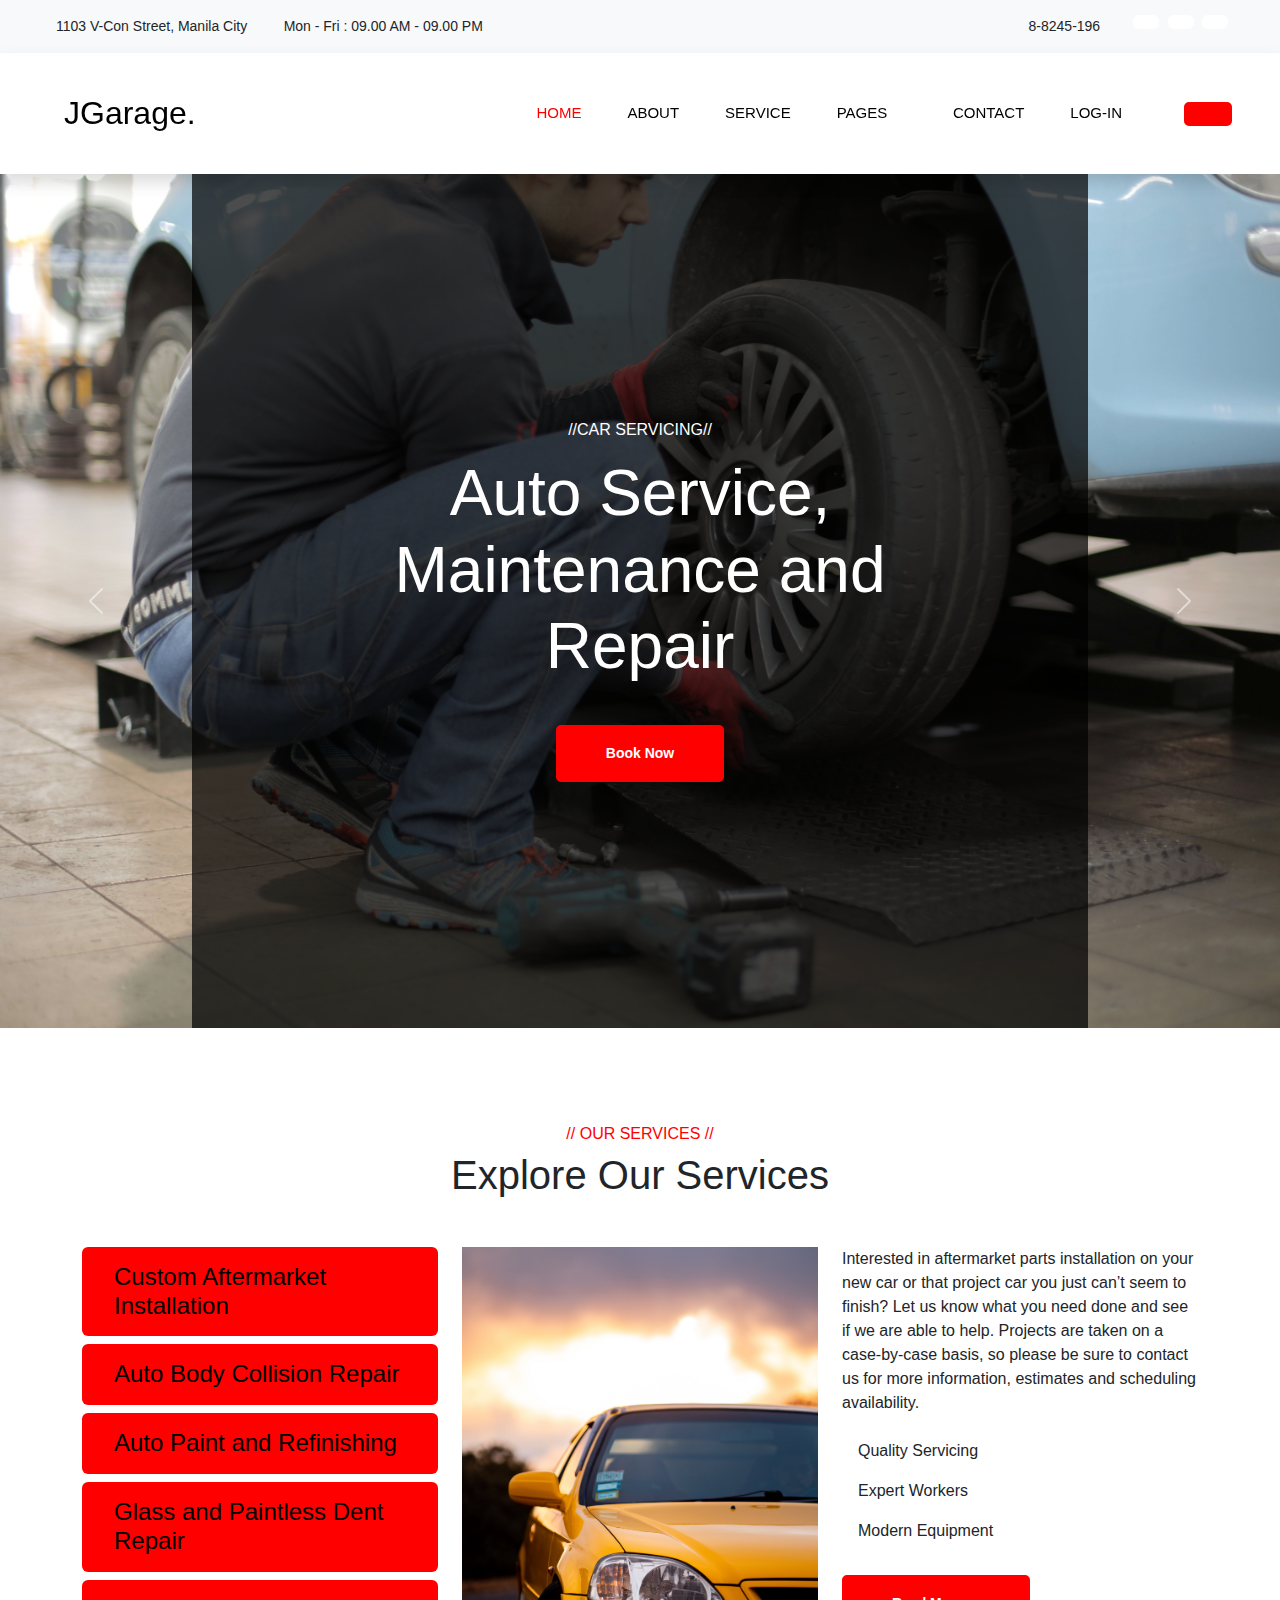
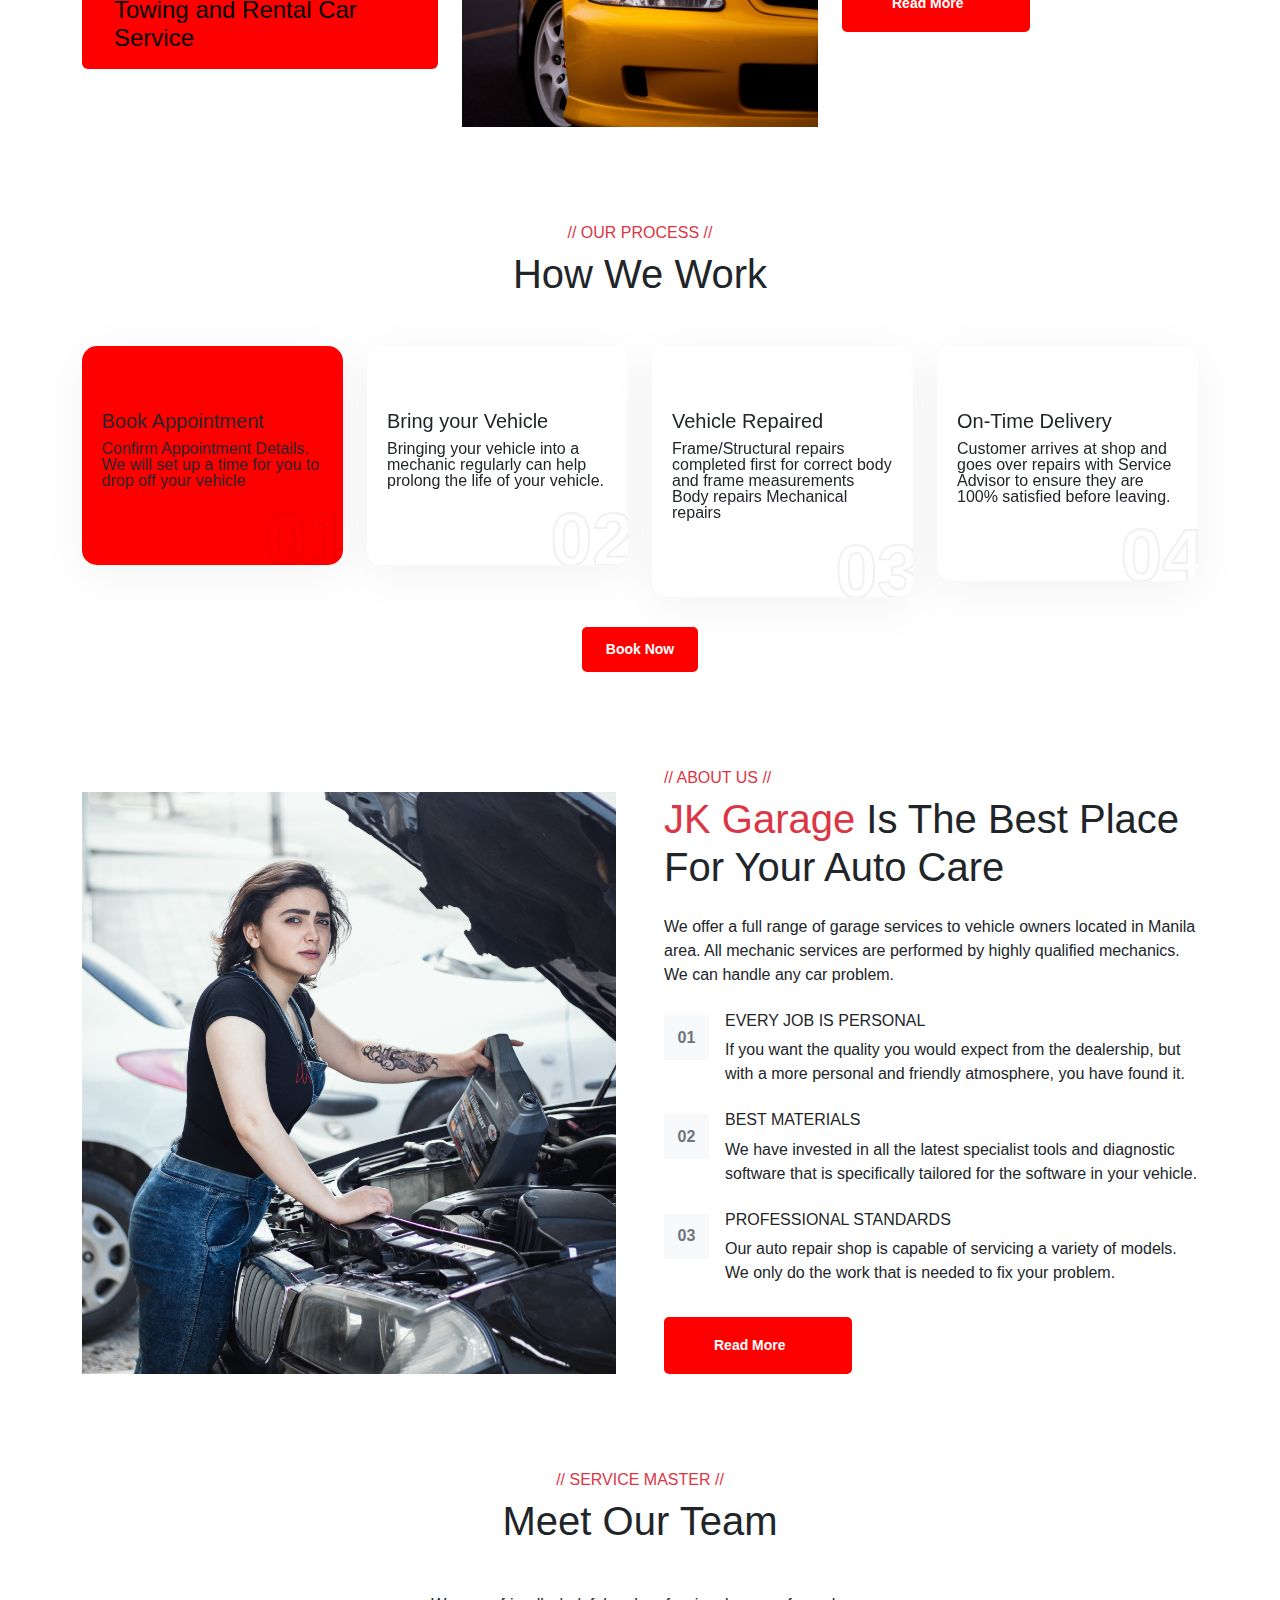
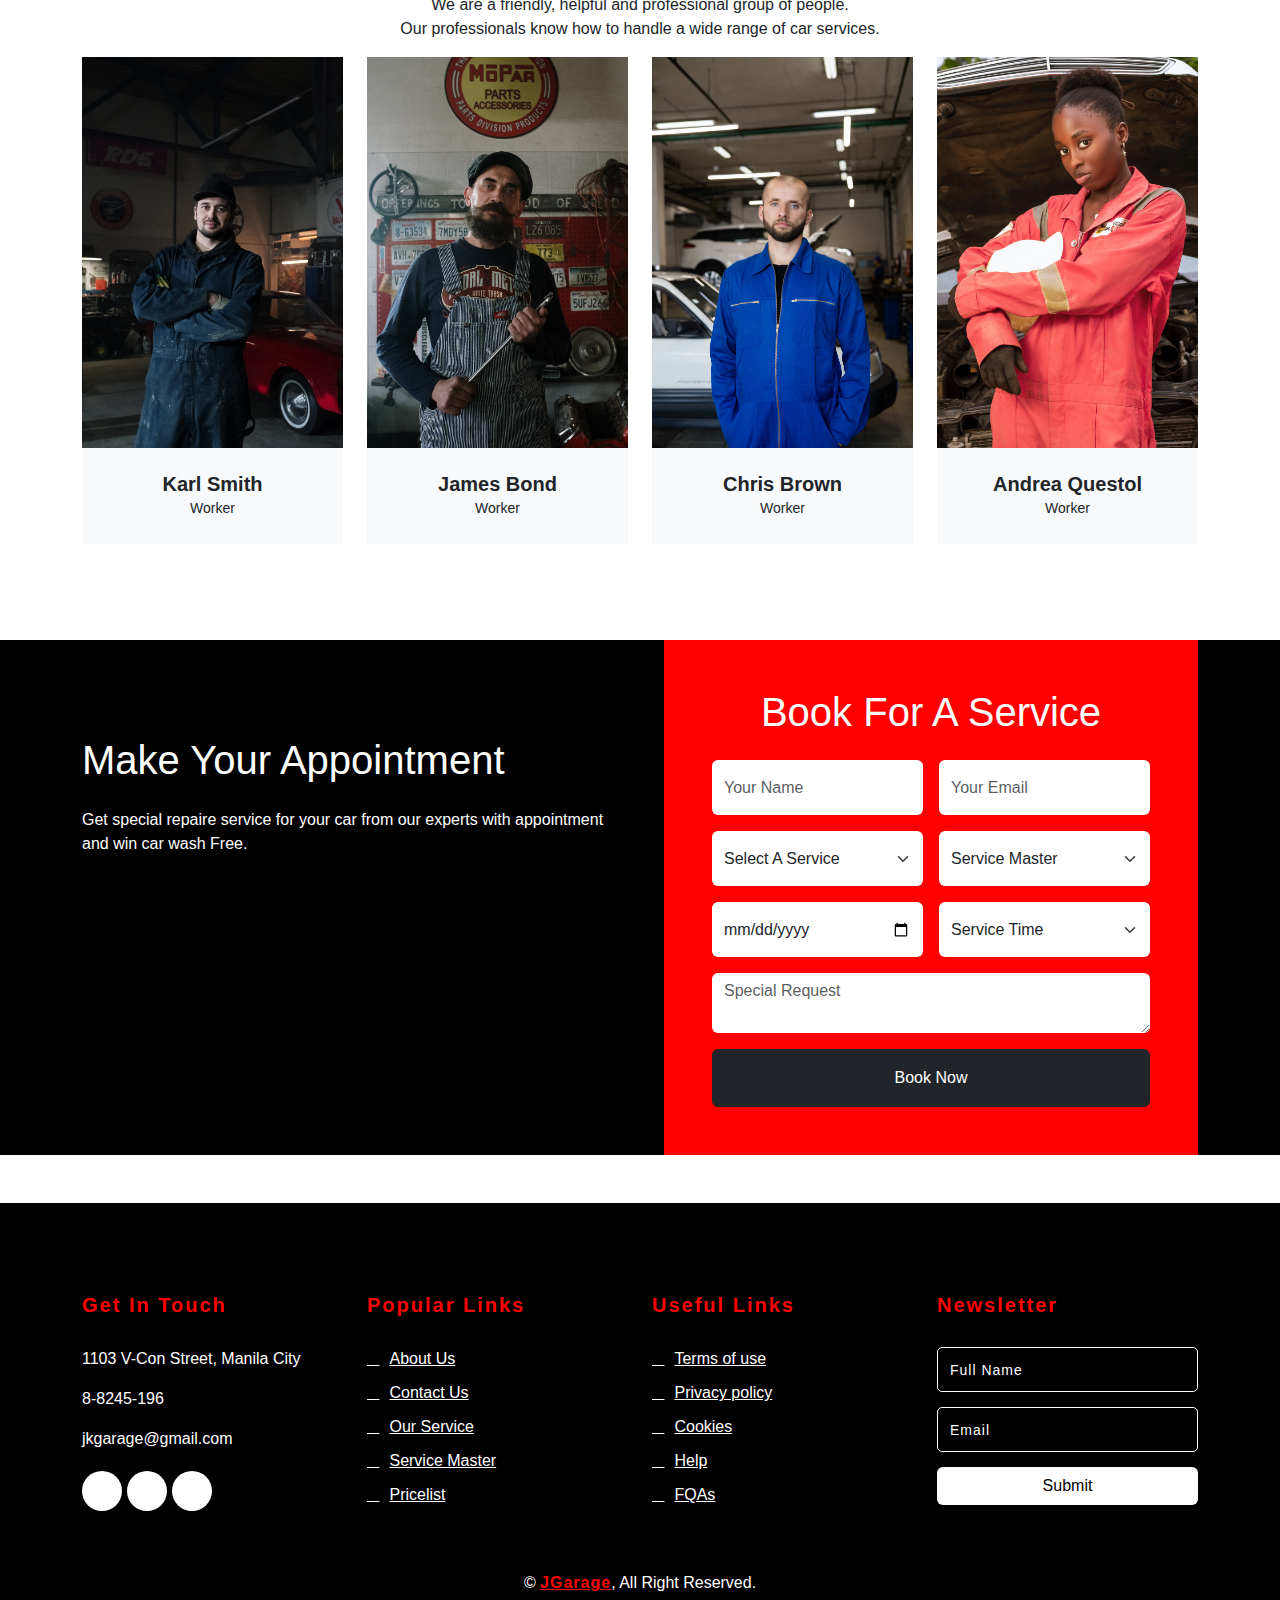
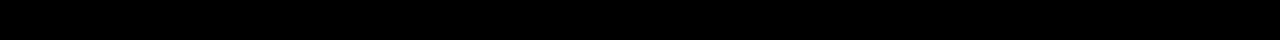
==== index.html @ dd5aaa85 "first commit" ====
<!DOCTYPE html>
<html lang="en">
<head>
    <meta charset="UTF-8">
    <meta name="viewport" content="width=device-width, initial-scale=1.0">
    <title>Document</title>
    <link rel="stylesheet" href="style.css">
    <link href="https://cdn.jsdelivr.net/npm/bootstrap@5.3.2/dist/css/bootstrap.min.css" rel="stylesheet">
    <script src="https://cdn.jsdelivr.net/npm/bootstrap@5.3.2/dist/js/bootstrap.bundle.min.js"></script>
    <link rel="stylesheet" href="https://cdnjs.cloudflare.com/ajax/libs/font-awesome/6.5.1/css/all.min.css" integrity="sha512-DTOQO9RWCH3ppGqcWaEA1BIZOC6xxalwEsw9c2QQeAIftl+Vegovlnee1c9QX4TctnWMn13TZye+giMm8e2LwA==" crossorigin="anonymous" referrerpolicy="no-referrer" />
</head>
<body>
    <!--topbar-->
    <div class="top-bar container-fluid bg-light p-0">
        <div class="row gx-0 d-none d-lg-flex">
            <div class="col-lg-7 px-5 text-start">
                <div class="h-100 d-inline-flex align-items-center py-3 me-4">
                    <small class="icon fa fa-map-marker-alt me-2"></small>
                    <small>1103 V-Con Street, Manila City</small>
                </div>
                <div class="h-100 d-inline-flex align-items-center py-3 me-4">
                    <small class="icon fa fa-clock me-2"></small>
                    <small>Mon - Fri : 09.00 AM - 09.00 PM</small>
                </div>
            </div>
            <div class="col-lg-5 px-5 text-end">
                <div class="h-100 d-inline-flex align-items-center py-3 me-4">
                    <small class="icon fa fa-phone-alt me-2"></small>
                    <small>8-8245-196</small>
                </div>
                <div class="h-90 d-inline-flex align-items-center"></div>
                <a class="btn btn-sm-square bg-white  me-1" href=""><i class="icon fab fa-facebook"></i></a>
                <a class="btn btn-sm-square bg-white  me-1" href=""><i class="icon fab fa-instagram"></i></a>
                <a class="btn btn-sm-square bg-white  me-1" href=""><i class="icon fab fa-youtube"></i></a>
            </div>
        </div>
    </div>
    <!--navbar-->
    <nav class="navbar navbar-expand-lg bg-white navbar-light shadow sticky-top p-0">
        <a href="index.html" class="navbar-brand d-flex align-items-center px-4 px-lg-5">
            <h2 class="m-0"><i class="car fa fa-car me-3"></i>JGarage.</h2>
        </a>
        <button type="button" class="navbar-toggler me-4" data-bs-toggle="collapse" data-bs-target="#navbarCollapse"> 
            <span class="navbar-toggler-icon"></span>
        </button>
        <div class="collapse navbar-collapse" id="navbarCollapse">
            <div class="navbar-nav ms-auto p-4 p-lg-10">
                <a href="index.html" class="nav-item nav-link active">Home</a>
                <a href="#about" class="nav-item nav-link">About</a>
                <a href="#service" class="nav-item nav-link">Service</a>
                <div class="nav-item dropdown">
                    <a href="#" class="nav-link dropdown-toggle" data-bs-toggle="dropdown">Pages</a>
                    <div class="dropdown-menu fade-up m-0">
                        <a href="price.html" class="dropdown-item">Pricelist</a>
                        <a href="#team" class="dropdown-item">Service Master</a>
                        <a href="testimonial.html" class="dropdown-item">Testimonial</a>
                    </div>
                </div>
                <a href="contact.html" class="nav-item nav-link">Contact</a>
                <a href="contact.html" class="nav-item nav-link">Log-in</a>
                
            </div>
            <a class="button-2 align-items-center me-5" href=""><i class="cart fa fa-shopping-cart"></i></a>
        </div>
    </nav>
    <!--carousel-->
    <div class="container-fluid p-0 mb-5">
        <div id="header-carousel" class="carousel slide" data-bs-ride="carousel">
            <div class="carousel-inner">
                <div class="carousel-item active">
                    <img class="w-100" src="img/carousel 1 (1).jpg" alt="image">
                    <div class="carousel-caption d-flex align-items-center">
                        <div class="container">
                            <div class="row align-items-center justify-content-center justify-content-start">
                                <div class="col-10 col-lg-7 text-center text-start">
                                    <h6 class="text-white text-uppercase mb-3 animated slideInDown">//Car Servicing//</h6>
                                    <h1 class="display-3 text-white mb-4 pb-3 animated slideInDown">Auto Service, Maintenance and Repair</h1>
                                    <a href="#booking" class="button-2 py-3 px-5 animated slideInDown">Book Now</a>
                                </div>
                            </div>
                        </div>
                    </div>
                </div>
                <div class="carousel-item">
                    <img class="w-100" src="img/carousel 1 (2).jpg" alt="image">
                    <div class="carousel-caption d-flex align-items-center">
                        <div class="container">
                            <div class="row align-items-center justify-content-center justify-content-start">
                                <div class="col-10 col-lg-7 text-center text-start">
                                    <h6 class="text-white text-uppercase mb-3 animated slideInDown">//Car Servicing//</h6>
                                    <h1 class="display-3 text-white mb-4 pb-3 animated slideInDown">Your vehicle is in safe hands</h1>
                                    <a href="#booking" class="button-2 py-3 px-5 animated slideInDown">Book Now</a>
                                </div>
                            </div>
                        </div>
                    </div>
                </div>
                <div class="carousel-item">
                    <img class="w-100" src="img/carousel 1 (3).jpg" alt="image">
                    <div class="carousel-caption d-flex align-items-center">
                        <div class="container">
                            <div class="row align-items-center justify-content-center justify-content-start">
                                <div class="col-10 col-lg-7 text-center text-start">
                                    <h6 class="text-white text-uppercase mb-3 animated slideInDown">//Car Servicing//</h6>
                                    <h1 class="display-3 text-white mb-4 pb-3 animated slideInDown">Performance Without compromise</h1>
                                    <a href="#booking" class="button-2 py-3 px-5 animated slideInDown">Book Now</a>
                                </div>
                            </div>
                        </div>
                    </div>
                </div>
            </div>
            <button class="carousel-control-prev" type="button" data-bs-target="#header-carousel" data-bs-slide="prev">
                <span class="carousel-control-prev-icon" aria-hidden="true"></span>
                <span class="visually-hidden">Previous</span>
            </button>
            <button class="carousel-control-next" type="button" data-bs-target="#header-carousel"data-bs-slide="next">
                <span class="carousel-control-next" type="button" data-bs-target="#header-carousel"data-bs-slide="next"></span>
                <span class="carousel-control-next-icon" aria-hidden="true"></span>
                <span class="visually-hidden">Next</span>
            </button>
        </div>
    </div>
    <!--Services-->
    <div class="container-xxl py-5 mb-0" id="service">
        <div class="container">
            <div class="text-center">
                <h6 class="text-uppercase">// Our Services //</h6>
                <h1 class="mb-5">Explore Our Services</h1>
            </div>
            <div class="row g-4">
                <div class="col-lg-4">
                    <div class="nav w-100 nav-pills me-4">
                        <button class="nav-link w-100 d-flex align-items-center text-start p-3 mb-2 active" data-bs-toggle="pill" data-bs-target="#tab-pane-1" type="button">
                            <i class="fa fa-car-side fa-2x me-3"></i>
                            <h4 class="m-0">Custom Aftermarket Installation</h4>
                        </button>
                        <button class="nav-link w-100 d-flex align-items-center text-start p-3 mb-2" data-bs-toggle="pill" data-bs-target="#tab-pane-2" type="button">
                            <i class="fa fa-car-side fa-2x me-3"></i>
                            <h4 class="m-0">Auto Body Collision Repair</h4>
                        </button>
                        <button class="nav-link w-100 d-flex align-items-center text-start p-3 mb-2" data-bs-toggle="pill" data-bs-target="#tab-pane-3" type="button">
                            <i class="fa fa-car-side fa-2x me-3"></i>
                            <h4 class="m-0">Auto Paint and Refinishing</h4>
                        </button>
                        <button class="nav-link w-100 d-flex align-items-center text-start p-3 mb-2" data-bs-toggle="pill" data-bs-target="#tab-pane-4" type="button">
                            <i class="fa fa-car-side fa-2x me-3"></i>
                            <h4 class="m-0">Glass and Paintless Dent Repair</h4>
                        </button>
                        <button class="nav-link w-100 d-flex align-items-center text-start p-3 mb-2" data-bs-toggle="pill" data-bs-target="#tab-pane-5" type="button">
                            <i class="fa fa-car-side fa-2x me-3"></i>
                            <h4 class="m-0">Towing and Rental Car Service</h4>
                        </button>
                    </div>
                </div>
                <div class="col-lg-8">
                    <div class="tab-content w-100">
                        <div class="tab-pane fade show active" id="tab-pane-1">
                            <div class="row g-4">
                                <div class="col-md-6" style="min-height: 480px">
                                    <div class="position-relative h-100">
                                        <img class="position-absolute img-fluid w-100 h-100" src="img/jdm.jpg" style="object-fit: cover" alt="">
                                    </div>
                                </div>
                                <div class="col-md-6">
                                    <p class="mb-4">Interested in aftermarket parts installation on your new car or that project car you just can’t seem to finish? Let us know what you need done and see if we are able to help. Projects are taken on a case-by-case basis, so please be sure to contact us for more information, estimates and scheduling availability.</p>
                                    <p><i class="fa fa-check text-success me-3"></i>Quality Servicing</p>
                                    <p><i class="fa fa-check text-success me-3"></i>Expert Workers</p>
                                    <p><i class="fa fa-check text-success me-3"></i>Modern Equipment</p>
                                    <a href="" class="button-2 py-3 px-5 mt-3">Read More<i class="fa fa-arrow-right ms-3"></i></a>
                                </div>
                            </div>
                        </div>
                        <div class="tab-pane fade show" id="tab-pane-2">
                            <div class="row g-4">
                                <div class="col-md-6" style="min-height: 480px">
                                    <div class="position-relative h-100">
                                        <img class="position-absolute img-fluid w-100 h-100" src="img/collision.jpg" style="object-fit: cover" alt="">
                                    </div>
                                </div>
                                <div class="col-md-6">
                                    <p class="mb-4">We seek to provide the highest level of service and quality of repairs as possible. That is why we have invested in factory training and certifications. Our body, frame and mechanical technicians have the tools and technology to perform the highest level of repairs to your vehicle. You can rest assured that your vehicle is in safe hands with JGarage.</p>
                                    <p><i class="fa fa-check text-success me-3"></i>Quality Servicing</p>
                                    <p><i class="fa fa-check text-success me-3"></i>Expert Workers</p>
                                    <p><i class="fa fa-check text-success me-3"></i>Modern Equipment</p>
                                    <a href="" class="button-2 py-3 px-5 mt-3">Read More<i class="fa fa-arrow-right ms-3"></i></a>
                                </div>
                            </div>
                        </div>
                        <div class="tab-pane fade show" id="tab-pane-3">
                            <div class="row g-4">
                                <div class="col-md-6" style="min-height: 480px">
                                    <div class="position-relative h-100">
                                        <img class="position-absolute img-fluid w-100 h-100" src="img/dent.jpg" style="object-fit: cover" alt="">
                                    </div>
                                </div>
                                <div class="col-md-6">
                                    <p class="mb-4">With the use of computerized paint matching systems, we can take the paint code off of your vehicle and our highly trained technicians can match the paint on your car flawlessly. Our goal is to make your car look like it was never in an accident.</p>
                                    <p><i class="fa fa-check text-success me-3"></i>Quality Servicing</p>
                                    <p><i class="fa fa-check text-success me-3"></i>Expert Workers</p>
                                    <p><i class="fa fa-check text-success me-3"></i>Modern Equipment</p>
                                    <a href="" class="button-2 py-3 px-5 mt-3">Read More<i class="fa fa-arrow-right ms-3"></i></a>
                                </div>
                            </div>
                        </div>
                        <div class="tab-pane fade show" id="tab-pane-4">
                            <div class="row g-4">
                                <div class="col-md-6" style="min-height: 480px">
                                    <div class="position-relative h-100">
                                        <img class="position-absolute img-fluid w-100 h-100" src="img/glass.jpg" style="object-fit: cover" alt="">
                                    </div>
                                </div>
                                <div class="col-md-6">
                                    <p class="mb-4">Whether it is your windshield or driverside door glass we can assist you with all your glass replacement needs. We can replace your glass and clean up the unwanted mess all at one of our convenient facilities. The important thing is to get you back on the road as quickly as possible. Simply call or set up an appointment online to have your vehicle repaired today!</p>
                                    <p><i class="fa fa-check text-success me-3"></i>Quality Servicing</p>
                                    <p><i class="fa fa-check text-success me-3"></i>Expert Workers</p>
                                    <p><i class="fa fa-check text-success me-3"></i>Modern Equipment</p>
                                    <a href="" class="button-2 py-3 px-5 mt-3">Read More<i class="fa fa-arrow-right ms-3"></i></a>
                                </div>
                            </div>
                        </div>
                        <div class="tab-pane fade show" id="tab-pane-5">
                            <div class="row g-4">
                                <div class="col-md-6" style="min-height: 480px">
                                    <div class="position-relative h-100">
                                        <img class="position-absolute img-fluid w-100 h-100" src="img/towing.jpg" style="object-fit: cover" alt="">
                                    </div>
                                </div>
                                <div class="col-md-6">
                                    <p class="mb-4">Upon your initial contact with one of our service advisors or customer service representatives let them know you will need a rental car during your repairs and they will assist you with that process. In many cases we can have your rental at the shop ready to go when you drop your vehicle off.</p>
                                    <p><i class="fa fa-check text-success me-3"></i>Quality Servicing</p>
                                    <p><i class="fa fa-check text-success me-3"></i>Expert Workers</p>
                                    <p><i class="fa fa-check text-success me-3"></i>Modern Equipment</p>
                                    <a href="" class="button-2 py-3 px-5 mt-3">Read More<i class="fa fa-arrow-right ms-3"></i></a>
                                </div>
                            </div>
                        </div>  
                    </div>
                </div>
            </div> 
        </div>
    </div>
    
    <!--process-->
    <div class="process container-xxl py-5">
        <div class="container">
            <div class="text-center">
                <h6 class="text-danger text-uppercase">// Our Process //</h6>
                <h1 class="mb-5">How We Work</h1>
            </div>
            <div class="row">
                <div class="col-lg-3 col-md-6">
                    <div class="item active">
                        <i class="fa-solid fa-car"></i>
                        <h5>Book Appointment</h5>
                        <p>Confirm Appointment Details. We will set up a time for you to drop off your vehicle</p>
                        <div class="numb">01</div>
                    </div>
                </div>
                <div class="col-lg-3 col-md-6">
                    <div class="item"> 
                        <i class="fa-solid fa-truck-pickup"></i>
                        <h5>Bring your Vehicle</h5>
                        <p>Bringing your vehicle into a mechanic regularly can help prolong the life of your vehicle.</p>
                        <div class="numb">02</div>
                    </div>
                </div>
                <div class="col-lg-3 col-md-6">
                    <div class="item">
                        <i class="fa-solid fa-truck-medical"></i>
                        <h5>Vehicle Repaired</h5>
                        <p>Frame/Structural repairs completed first for correct body and frame measurements
                            Body repairs
                            Mechanical repairs</p>
                        <div class="numb">03</div>
                    </div>
                </div>
                <div class="col-lg-3 col-md-6">
                    <div class="item"> 
                        <i class="fa-solid fa-car-on"></i>
                        <h5>On-Time Delivery</h5>
                        <p>Customer arrives at shop and goes over repairs with Service Advisor to ensure they are 100% satisfied before leaving.</p>
                        <div class="numb">04</div>
                    </div>
                </div>
            </div>
            <div class="row justify-content-center">
                <div class="col-md-12 text-center mt-60">
                     <a href="#" class="button-2">Book Now <span class="ti-arrow-right"></span></a>
                </div>
            </div>
        </div>
    </div>
        
            
    <!--about-->
   
    <div class="#about container-xxl py-5" id="about">
        <div class="container">
            <div class="row g-5">
                <div class="col-lg-6 pt-4" style="min-height: 400px;">
                    <div class="position-relative h-100">
                        <img class="position-absolute img-fluid w-100 h-100" src="img/about.jpg" style="object-fit: cover;" alt="">
                    </div>
                </div>
                <div class="col-lg-6">
                    <h6 class="text-danger text-uppercase">// About Us //</h6>
                    <h1 class="mb-4"><span class="text-danger">JK Garage</span> Is The Best Place For Your Auto Care</h1>
                    <p class="mb-4">We offer a full range of garage services to vehicle owners located in Manila area. All mechanic services are performed by highly qualified mechanics. We can handle any car problem.</p>
                    <div class="row g-4 mb-3 pb-3">
                        <div class="col-12">
                            <div class="d-flex">
                                <div class="bg-light d-flex flex-shrink-0 align-items-center justify-content-center mt-1" style="width: 45px; height: 45px;">
                                    <span class="fw-bold text-secondary">01</span>
                                </div>
                                <div class="ps-3">
                                    <h6>EVERY JOB IS PERSONAL</h6>
                                    <span>If you want the quality you would expect from the dealership, but with a more personal and friendly atmosphere, you have found it.</span>
                                </div>
                            </div>
                        </div>
                        <div class="col-12">
                            <div class="d-flex">
                                <div class="bg-light d-flex flex-shrink-0 align-items-center justify-content-center mt-1" style="width: 45px; height: 45px;">
                                    <span class="fw-bold text-secondary">02</span>
                                </div>
                                <div class="ps-3">
                                    <h6>BEST MATERIALS</h6>
                                    <span>We have invested in all the latest specialist tools and diagnostic software that is specifically tailored for the software in your vehicle.</span>
                                </div>
                            </div>
                        </div>
                        <div class="col-12">
                            <div class="d-flex">
                                <div class="bg-light d-flex flex-shrink-0 align-items-center justify-content-center mt-1" style="width: 45px; height: 45px;">
                                    <span class="fw-bold text-secondary">03</span>
                                </div>
                                <div class="ps-3">
                                    <h6>PROFESSIONAL STANDARDS</h6>
                                    <span>Our auto repair shop is capable of servicing a variety of models. We only do the work that is needed to fix your problem.</span>
                                </div>
                            </div>
                        </div>
                    </div>
                    <a href="" class="button-2 py-3 px-5">Read More<i class="fa fa-arrow-right ms-3"></i></a>
                </div>
            </div>
        </div>
    </div> 
   
    <!--technician-->
    <div class="container-xxl py-5" id="team">
        <div class="container">
            <div class="text-center wow">
                <h6 class="text-danger text-uppercase">// Service Master //</h6>
                <h1 class="mb-5">Meet Our Team</h1>
                <p>We are a friendly, helpful and professional group of people. <br> Our professionals know how to handle a wide range of car services.</p>
            </div>
            <div class="row g-4">
                <div class="col-lg-3 col-md-6">
                    <div class="team-item">
                        <div class="position-relative overflow-hidden">
                            <img class="img-fluid" src="img/technician 1.jpg" alt="">
                            <div class="team-overlay position-absolute start-0 top-0 w-100 h-100">
                                <a class="btn btn-square mx-1" href=""><i class="fab fa-facebook-f"></i></a>
                                <a class="btn btn-square mx-1" href=""><i class="fab fa-twitter"></i></a>
                                <a class="btn btn-square mx-1" href=""><i class="fab fa-instagram"></i></a>
                            </div>
                        </div>
                        <div class="bg-light text-center p-4">
                            <h5 class="fw-bold mb-0">Karl Smith</h5>
                            <small>Worker</small>
                        </div>
                    </div>
                </div>
                <div class="col-lg-3 col-md-6">
                    <div class="team-item">
                        <div class="position-relative overflow-hidden">
                            <img class="img-fluid" src="img/technician 2.jpg" alt="">
                            <div class="team-overlay position-absolute start-0 top-0 w-100 h-100">
                                <a class="btn btn-square mx-1" href=""><i class="fab fa-facebook-f"></i></a>
                                <a class="btn btn-square mx-1" href=""><i class="fab fa-twitter"></i></a>
                                <a class="btn btn-square mx-1" href=""><i class="fab fa-instagram"></i></a>
                            </div>
                        </div>
                        <div class="bg-light text-center p-4">
                            <h5 class="fw-bold mb-0">James Bond</h5>
                            <small>Worker</small>
                        </div>
                    </div>
                </div>
                <div class="col-lg-3 col-md-6">
                    <div class="team-item">
                        <div class="position-relative overflow-hidden">
                            <img class="img-fluid" src="img/technician 3.jpg" alt="">
                            <div class="team-overlay position-absolute start-0 top-0 w-100 h-100">
                                <a class="btn btn-square mx-1" href=""><i class="fab fa-facebook-f"></i></a>
                                <a class="btn btn-square mx-1" href=""><i class="fab fa-twitter"></i></a>
                                <a class="btn btn-square mx-1" href=""><i class="fab fa-instagram"></i></a>
                            </div>
                        </div>
                        <div class="bg-light text-center p-4">
                            <h5 class="fw-bold mb-0">Chris Brown</h5>
                            <small>Worker</small>
                        </div>
                    </div>
                </div>
                <div class="col-lg-3 col-md-6">
                    <div class="team-item">
                        <div class="position-relative overflow-hidden">
                            <img class="img-fluid" src="img/technician 4.jpg" alt="">
                            <div class="team-overlay position-absolute start-0 top-0 w-100 h-100">
                                <a class="btn btn-square mx-1" href=""><i class="fab fa-facebook-f"></i></a>
                                <a class="btn btn-square mx-1" href=""><i class="fab fa-twitter"></i></a>
                                <a class="btn btn-square mx-1" href=""><i class="fab fa-instagram"></i></a>
                            </div>
                        </div>
                        <div class="bg-light text-center p-4">
                            <h5 class="fw-bold mb-0">Andrea Questol</h5>
                            <small>Worker</small>
                        </div>
                    </div>
                </div>
            </div>
        </div>
    </div>
    <!--booking-->
    <div class="booking-bg container-fluid my-5" id="booking">
        <div class="container">
            <div class="row gx-5">
                <div class="col-lg-6 py-5">
                    <div class="py-5">
                        <h1 class="text-white mb-4">Make Your Appointment</h1>
                        <p class="text-white mb-0">Get special repaire service for your car from our experts with appointment and win car wash Free.</p>
                    </div>
                </div>
                <div class="col-lg-6">
                    <div class="form-bg h-100 d-flex flex-column justify-content-center text-center p-5">
                        <h1 class="text-white mb-4">Book For A Service</h1>
                        <form>
                            <div class="row g-3">
                                <div class="col-12 col-sm-6">
                                    <input type="text" class="form-control border-0" placeholder="Your Name" style="height: 55px;">
                                </div>
                                <div class="col-12 col-sm-6">
                                    <input type="email" class="form-control border-0" placeholder="Your Email" style="height: 55px;">
                                </div>
                                <div class="col-12 col-sm-6">
                                    <select class="form-select border-0" style="height: 55px;">
                                        <option selected>Select A Service</option>
                                        <option value="1">Car Towing</option>
                                        <option value="2">Changes Oil</option>
                                        <option value="3">Hail Damage</option>
                                    </select>
                                </div>
                                <div class="col-12 col-sm-6">
                                    <select class="form-select border-0" style="height: 55px;">
                                        <option selected>Service Master</option>
                                        <option value="1">Karl Smith</option>
                                        <option value="2">Chris Brown</option>
                                        <option value="3">James Bond</option>
                                    </select>
                                </div>
                                <div class="col-12 col-sm-6">
                                    <input type="date" class="form-control border-0" placeholder="Your Service" style="height: 55px;">
                                    
                                </div>
                                <div class="col-12 col-sm-6">
                                    <select class="form-select border-0" style="height: 55px;">
                                        <option selected>Service Time</option>
                                        <option value="1">9:00 am</option>
                                        <option value="2">11:00 am</option>
                                        <option value="3">1:00 pm</option>
                                        <option value="3">3:00 pm</option>
                                        <option value="3">5:00 pm</option>
                                        <option value="3">7:00 pm</option>
                                        <option value="3">9:00 pm</option>
                                    </select>
                                </div>
                                <div class="col-12">
                                    <textarea class="form-control border-0" placeholder="Special Request"></textarea>
                                </div>
                                <div class="col-12">
                                    <button class="btn btn-dark w-100 py-3" type="submit">Book Now</button>
                                </div>
                            </div>
                        </form>
                    </div>
                </div>
            </div>
        </div>
    </div>
    <!--footer-->
    <div class="footer">
        <div class="container">
            <div class="row">
                <div class="col-lg-3 col-md-6">
                    <div class="footer-contact">
                        <h2>Get In Touch</h2>
                        <p><i class="fa fa-map-marker-alt"></i>1103 V-Con Street, Manila City</p>
                        <p><i class="fa fa-phone-alt"></i>8-8245-196</p>
                        <p><i class="fa fa-envelope"></i>jkgarage@gmail.com</p>
                        <div class="footer-social">
                            <a class="btn" href=""><i class="fab fa-facebook-f"></i></a>
                            <a class="btn" href=""><i class="fab fa-youtube"></i></a>
                            <a class="btn" href=""><i class="fab fa-instagram"></i></a>
                        </div>
                    </div>
                </div>
                <div class="col-lg-3 col-md-6">
                    <div class="footer-link">
                        <h2>Popular Links</h2>
                        <a href="#about">About Us</a>
                        <a href="contact.html">Contact Us</a>
                        <a href="#service">Our Service</a>
                        <a href="#team">Service Master</a>
                        <a href="price.html">Pricelist</a>
                    </div>
                </div>
                <div class="col-lg-3 col-md-6">
                    <div class="footer-link">
                        <h2>Useful Links</h2>
                        <a href="">Terms of use</a>
                        <a href="">Privacy policy</a>
                        <a href="">Cookies</a>
                        <a href="">Help</a>
                        <a href="">FQAs</a>
                    </div>
                </div>
                <div class="col-lg-3 col-md-6">
                    <div class="footer-newsletter">
                        <h2>Newsletter</h2>
                        <form>
                            <input class="form-control" placeholder="Full Name">
                            <input class="form-control" placeholder="Email">
                            <button class="btn btn-custom">Submit</button>
                        </form>
                    </div>
                </div>
            </div>
        </div>
        <div class="container copyright">
            <p>&copy; <a href="index.html">JGarage</a>, All Right Reserved.</p>
        </div>
    </div>

</body>
</html>
---- style.css ----
*{
    font-family: sans-serif;
}
/*topbar*/
.top-bar .icon{
    color: red;
}
/*navbar*/
.navbar .car{
    color: red;
}
.navbar .dropdown-toggle::after {
    border: none;
    content: "\f107";
    font-family: "Font Awesome 5 Free";
    font-weight: 900;
    vertical-align: middle;
    margin-left: 8px;
}
.navbar-light .navbar-nav .nav-link {
    margin-right: 30px;
    padding: 25px 0;
    color: black;
    font-size: 15px;
    text-transform: uppercase;
    outline: none;
}
.navbar-light .navbar-nav .nav-link:hover,
.navbar-light .navbar-nav .nav-link.active {
    color: red;
}

.dropdown-menu .dropdown-item:hover{
    background-color: red;
}
@media (max-width: 991.98px) {
    .navbar-light .navbar-nav .nav-link  {
        margin-right: 0;
        padding: 10px 0;
    }

    .navbar-light .navbar-nav {
        border-top: 1px solid #EEEEEE;
    }
}
.navbar-light .navbar-brand,
.navbar-light a.btn {
    height: 75px;
}

.navbar-light .navbar-nav .nav-link {
    color: black;
    font-weight: 500;
}

.navbar-light.sticky-top {
    top: -100px;
    transition: .5s;
}

@media (min-width: 992px) {
    .navbar .nav-item .dropdown-menu {
        display: block;
        border: none;
        margin-top: 0;
        top: 150%;
        opacity: 0;
        visibility: hidden;
        transition: .5s;
    }

    .navbar .nav-item:hover .dropdown-menu {
        top: 100%;
        visibility: visible;
        transition: .5s;
        opacity: 1;
    }
}



/*carousel*/
.carousel-caption {
    top: 0;
    left: 0;
    right: 0;
    bottom: 0;
    background: rgba(0, 0, 0, .7);
    z-index: 1;
    height: 100%;
}




/*service*/
#service h6{
    color: red;
}
#service .nav-link{
    background-color: red;
    color: black;
}
#service .nav-link:hover{
    color: white;
    background-color: #101010;
}
/*process*/
.process .container {
    position: relative;
    z-index: 2;
}
.process .item.active i{
    font-size: 50px;
    color: white;
}
.process .item i {
    font-size: 50px;
    line-height: 1;
    margin-bottom: 15px;
    display: inline-block;
    -webkit-transition: .5s;
    transition: .5s;
}
.process .item .numb {
    font-size: 75px;
    font-weight: 700;
    position: absolute;
    bottom: -12px;
    right: -6px;
    color: transparent;
    -webkit-text-stroke: 2px rgba(0,0,0,0.3);
    opacity: .2;
}
.process .item.active {
    background: red;
    -webkit-box-shadow: 0 10px 50px 1px rgba(0, 0, 0, 0.05);
    box-shadow: 0 10px 50px 1px rgba(0, 0, 0, 0.05);
}
.process .item {
    background: white;
    padding: 45px 20px 60px 20px;
    -webkit-transition: .5s;
    transition: .5s;
    position: relative;
    z-index: 1;
    margin-bottom: 30px;
    line-height: 1;
    text-align: left;
    overflow: hidden;
    -webkit-box-shadow: 0 10px 50px 1px rgba(0, 0, 0, 0.05);
    box-shadow: 0 10px 50px 1px rgba(0, 0, 0, 0.05);
    transition: background-color 300ms ease, transform 300ms ease, color 300ms ease;
    transform: translate3d(0px, 0px, 0px) scale3d(1, 1, 1) rotateX(0deg) rotateY(0deg) rotateZ(0deg) skew(0deg, 0deg);
    transform-style: preserve-3d;
    border-radius: 15px;
}
.process .item:hover {
    color: white;
    background: red;
    -webkit-box-shadow: 0 10px 50px 1px rgba(0, 0, 0, 0.3);
    box-shadow: 0 10px 50px 1px rgba(0, 0, 0, 0.3);
    transform: translate3d(0px, -15px, 0.01px) scale3d(1, 1, 1) rotateX(0deg) rotateY(0deg) rotateZ(0deg) skew(0deg, 0deg);
    transform-style: preserve-3d;
}
.button-2 {
    display: inline-block;
    text-decoration: none;
    height: auto;
    padding: 10px 22px;
    border: 2px solid red;
    border-radius: 0px;
    background-color: red;
    color: white;
    font-weight: 700;
    text-align: center;
    font-family: 'Syne', sans-serif;
    font-size: 14px;
    transition: border-color 300ms ease, transform 300ms ease, background-color 300ms ease, color 300ms ease;
    transform-style: preserve-3d;
    border-radius: 5px;
}
.button-2:hover {
    border: 2px solid black;
    background-color: black;
    color: white;
    transform: translate3d(0px, -6px, 0.01px);
    text-decoration: none;
}
@media screen and (max-width: 991px){
.process .item h5 {
    font-size: 20px;
}
}

/*team*/
.team-item .team-overlay {
    display: flex;
    align-items: center;
    justify-content: center;
    transform: scale(0);
    transition: .5s;
}

.team-item:hover .team-overlay {
    transform: scale(1);
}

.team-item .team-overlay .btn {
    background: white;
}

.team-item .team-overlay .btn:hover {
    color: red;
}


/*booking*/
.booking-bg{
    background-color: black;
}
.form-bg{
    background-color: red;
}
/*footer*/
.footer {
    position: relative;
    margin-top: 45px;
    padding-top: 90px;
    background: black;
}

.footer .footer-contact,
.footer .footer-link,
.footer .footer-newsletter {
    position: relative;
    margin-bottom: 45px;
    color: white;
}

.footer .footer-contact h2,
.footer .footer-link h2,
.footer .footer-newsletter h2 {
    margin-bottom: 30px;
    font-size: 20px;
    font-weight: 700;
    letter-spacing: 2px;
    color: red;
}

.footer .footer-link a {
    display: block;
    margin-bottom: 10px;
    color: white;
    transition: .3s;
}

.footer .footer-link a::before {
    position: relative;
    content: "\f105";
    font-family: "Font Awesome 5 Free";
    font-weight: 900;
    margin-right: 10px;
}

.footer .footer-link a:hover {
    color: red;
    letter-spacing: 1px;
}

.footer .footer-contact p i {
    width: 25px;
}

.footer .footer-social {
    position: relative;
    margin-top: 20px;
    display: flex;
}

.footer .footer-social a {
    width: 40px;
    height: 40px;
    display: flex;
    align-items: center;
    justify-content: center;
    color: black;
    background: white;
    border-radius: 40px;
    margin-right: 5px;
    transition: .5s;
}

.footer .footer-social a:last-child {
    margin: 0;
}

.footer .footer-social a:hover {
    color: white;
    background: red;
}

.footer .footer-newsletter form {
    position: relative;
    width: 100%;
}

.footer .footer-newsletter input {
    margin-bottom: 15px;
    height: 45px;
    background: transparent;
    border: 1px solid white;
    border-radius: 5px;
    color: white;
}

.footer .footer-newsletter ::placeholder {
    margin-top: 5px;
    color: white;
    font-size: 14px;
    letter-spacing: 1px;
}

.footer .footer-newsletter .btn.btn-custom {
    width: 100%;
    color: black;
    background: white;
    box-shadow: inset 0 0 0 0 red;
}

.footer .footer-newsletter .btn:hover {
    color: white;
    background: red;
    box-shadow: inset 200px 0 0 0 red;
}

.footer .copyright {
    text-align: center;
    padding-top: 15px;
    padding-bottom: 45px;
}

.footer .copyright p {
    margin: 0;
    color: white;
}

.footer .copyright p a {
    color: red;
    font-weight: 700;
    letter-spacing: 1px;
}

.footer .copyright p a:hover {
    color: white;
}

/*pricing plan*/
.pricing {
    position: relative;
    background-color: black;
}
.pricing h6{
    color: red;
}
.pricing h1{
    color: white;
}
.pricing .item {
    position: relative;
    width: 100%;
    padding: 0;
    margin: 0;
    box-sizing: border-box;
    margin-bottom: 30px;
}
.pricing .item .cont {
    position: relative;
    margin: 0;
    padding: 60px 30px;
    background: white;
    border-radius: 5px;

}
.pricing .item .cont h5 {
    font-size: 24px;
    margin-bottom: 0;
    color: #101010;
    line-height: 1.25em;
}
.pricing .item .cont .price-price {
    position: relative;
}
.pricing .item .cont h1 {
    font-family: 'Barlow', sans-serif;
    font-size: 40px;
    line-height: 1.25em;
    transition: 700ms cubic-bezier(0.17, 0.67, 0, 1.01);
    color:black;
    display: inline-flex;
}
.pricing .item .cont h1 span {
    font-size: 14px;
    padding-left: 10px;
    font-weight: 400;
    color: #777;
}
.pricing .item .price-features {
    margin-bottom: 20px;
    border-top: 2px solid #f6f6f6;
    padding: 20px 0 0 0;
}
.pricing .item .price-features p .icon {
    margin-right: 10px;
    color: red;
    font-size: 14px;
}
.pricing .item .price-features p {
    margin-bottom: 10px;
    color: #777;
}
.pricing .item .cont .numb {
    font-size: 50px;
    font-weight: 900;
    text-transform: uppercase;
    position: absolute;
    bottom: -5px;
    right: 5px;
    color: transparent;
    -webkit-text-stroke: 2px rgba(0,0,0,0.3);
    opacity: .2;
}

/*pricing table*/
.section-padding {
    padding-top: 80px;
}
@media screen and (max-width: 991px){
.section-title3 {
    font-size: 14px;
}
}
.section-title3 {
    font-size: 16px;
    line-height: 16px;
    font-family: 'Syne', sans-serif;
    font-weight: 700;
    color: red;
    margin-bottom: 15px;
    position: relative;
    display: inline-block;
    text-transform: uppercase;
    z-index: 1;
}
@media screen and (max-width: 991px){
.section-title {
    font-size: 32px;
}
}
.section-title {
    font-size: 30px;
    font-family: 'Syne', sans-serif;
    color: black;
    position: relative;
    margin-bottom: 15px;
    line-height: 1.25em;
    font-weight: 700;
}
.section-title span {
    color: red;
}

.pricing-table-wrapper {
    overflow-x: auto;
    overflow-y: hidden;
}
.pricing-table {
    border-collapse: collapse;
    min-width: 320px;
    width: 100%;
    border: 2px solid black;
}
.pricing-table thead tr {
    background-color: red;
    border: 2px solid black;
}
.pricing-table tbody tr td {
    text-align: left;
    padding-top: 15px;
    padding-bottom: 15px;
    color: black;
}
.pricing-table thead tr th:last-child {
    background-color: red;
}

.pricing-table tbody tr td:last-child {
    color: black;
}

th, tr, td {
    padding: 30px;
}
tr:nth-child(even) {
    background-color: #f2f2f2;
  }


.pricing-table thead tr td:nth-child(1), .pricing-table tbody tr td:nth-child(1), .pricing-table thead tr th:nth-child(1), .pricing-table tbody tr th:nth-child(1) {
    width: 30%;
    padding-left: 38px;
    padding-right: 25px;
}

.pricing-table thead tr td:nth-child(2), .pricing-table tbody tr td:nth-child(2), .pricing-table thead tr th:nth-child(2), .pricing-table tbody tr th:nth-child(2) {
    width: 25%;
}


.pricing-table thead tr td:nth-child(3), .pricing-table tbody tr td:nth-child(3), .pricing-table thead tr th:nth-child(3), .pricing-table tbody tr th:nth-child(3) {
    width: 25%;
    padding-left: 50px;
    padding-right: 38px;
}
.pricing-table thead tr td:nth-child(4), .pricing-table tbody tr td:nth-child(4), .pricing-table thead tr th:nth-child(4), .pricing-table tbody tr th:nth-child(4) {
    width: 25%;
    padding-left: 50px;
    padding-right: 38px;
}

.pricing-table thead tr th {
    font-weight: 700;
    text-align: left;
    padding-top: 25px;
    padding-bottom: 25px;
    font-family: 'Syne', sans-serif;
    color: white;
    font-size: 18px;
}
.pricing-table thead tr td, .pricing-table tbody tr td, .pricing-table thead tr th, .pricing-table tbody tr th {
    font-size: 16px;
    line-height: 24px;
    text-align: left;
    border: none;
}

/*contact us css*/
.contact{
    background-color: black;
}
.contact h6{
    color: red; 
}
.contact h1{
    color: white;
}
.contact .container {
    position: relative;
    z-index: 2;
}
.contact .item.active i{
    font-size: 50px;
    color: white;
}

.contact .item i {
    font-size: 50px;
    line-height: 1;
    margin-bottom: 15px;
    display: inline-block;
    -webkit-transition: .5s;
    transition: .5s;
}
.contact.item .numb {
    font-size: 75px;
    font-weight: 700;
    position: absolute;
    bottom: -12px;
    right: -6px;
    color: transparent;
    -webkit-text-stroke: 2px rgba(0,0,0,0.3);
    opacity: .2;
}
.contact .item.active {
    background: red;
    -webkit-box-shadow: 0 10px 50px 1px rgba(0, 0, 0, 0.05);
    box-shadow: 0 10px 50px 1px rgba(0, 0, 0, 0.05);
}
.contact .item {
    background: white;
    padding: 45px 20px 60px 20px;
    -webkit-transition: .5s;
    transition: .5s;
    position: relative;
    z-index: 1;
    margin-bottom: 30px;
    line-height: 1;
    text-align: left;
    overflow: hidden;
    -webkit-box-shadow: 0 10px 50px 1px rgba(0, 0, 0, 0.05);
    box-shadow: 0 10px 50px 1px rgba(0, 0, 0, 0.05);
    transition: background-color 300ms ease, transform 300ms ease, color 300ms ease;
    transform: translate3d(0px, 0px, 0px) scale3d(1, 1, 1) rotateX(0deg) rotateY(0deg) rotateZ(0deg) skew(0deg, 0deg);
    transform-style: preserve-3d;
    border-radius: 15px;
}
.contact .item:hover {
    color: white;
    background: red;
    -webkit-box-shadow: 0 10px 50px 1px rgba(0, 0, 0, 0.3);
    box-shadow: 0 10px 50px 1px rgba(0, 0, 0, 0.3);
    transform: translate3d(0px, -15px, 0.01px) scale3d(1, 1, 1) rotateX(0deg) rotateY(0deg) rotateZ(0deg) skew(0deg, 0deg);
    transform-style: preserve-3d;
}
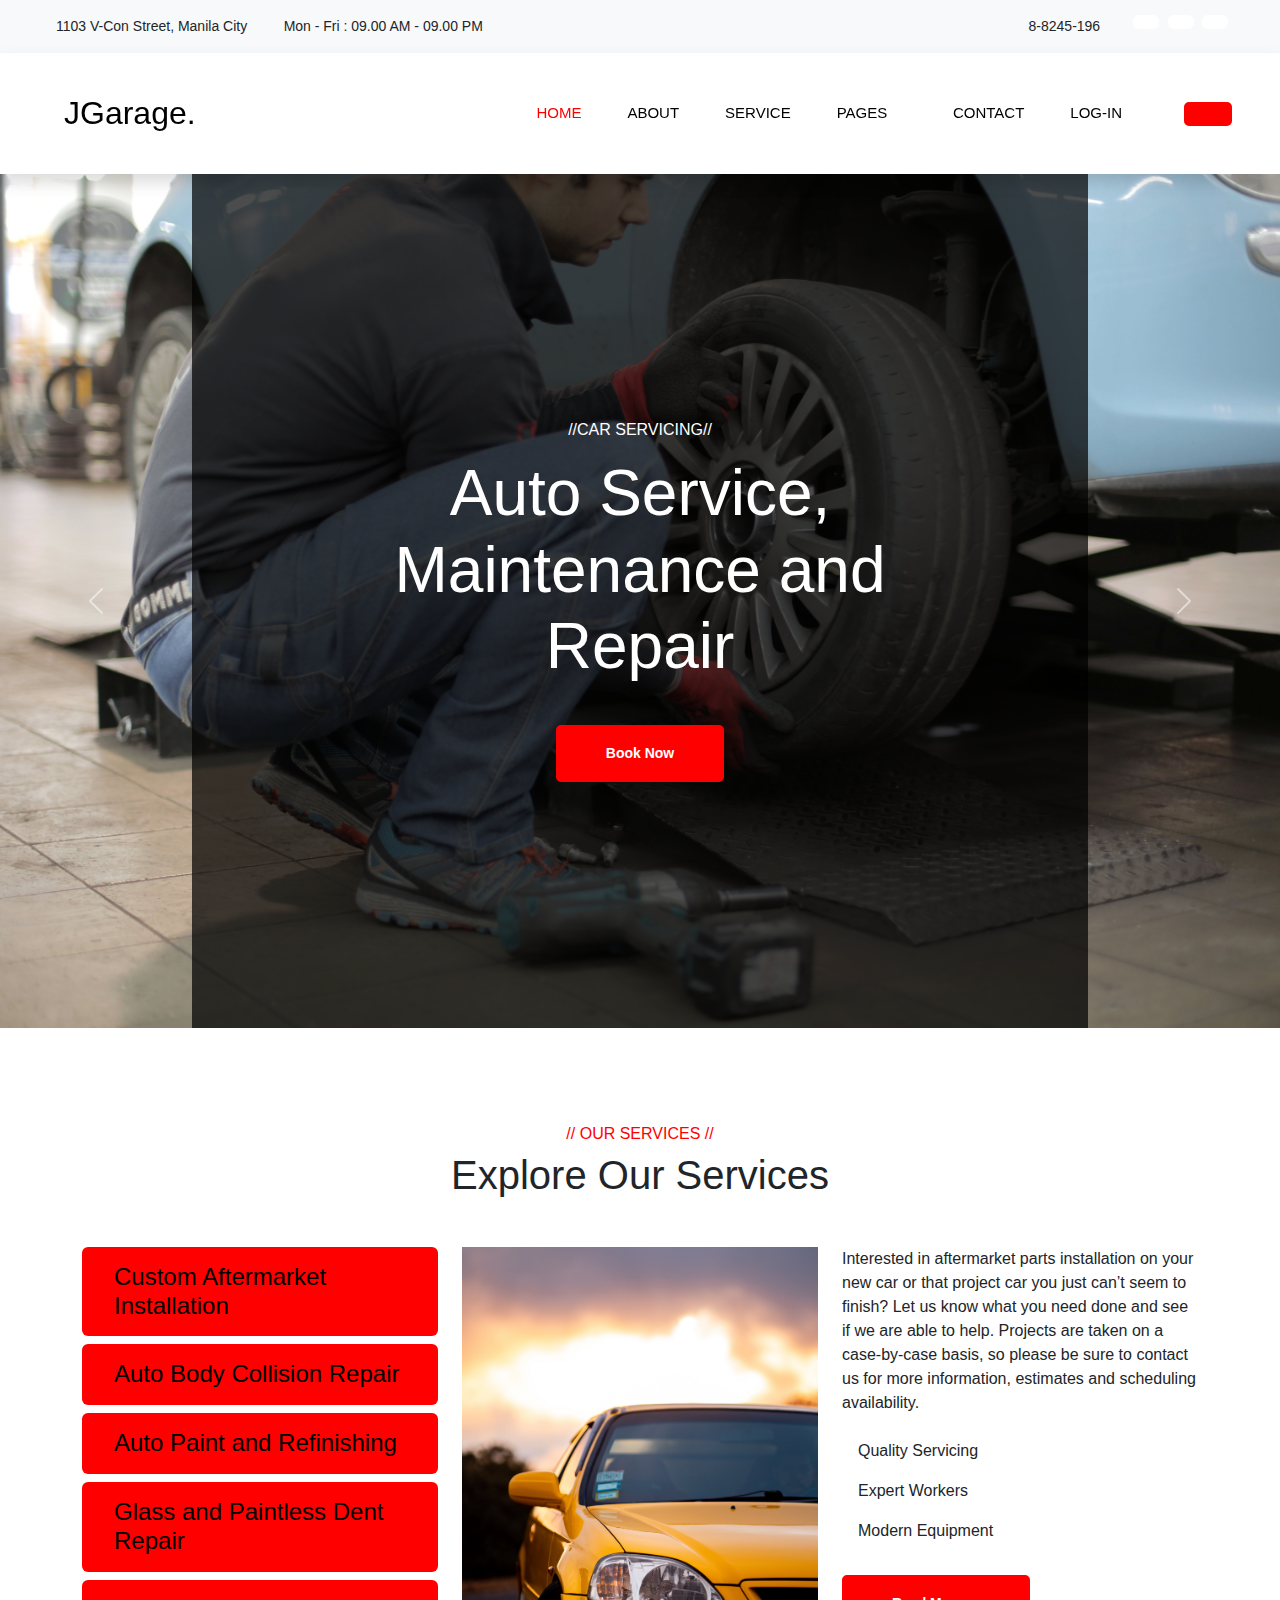
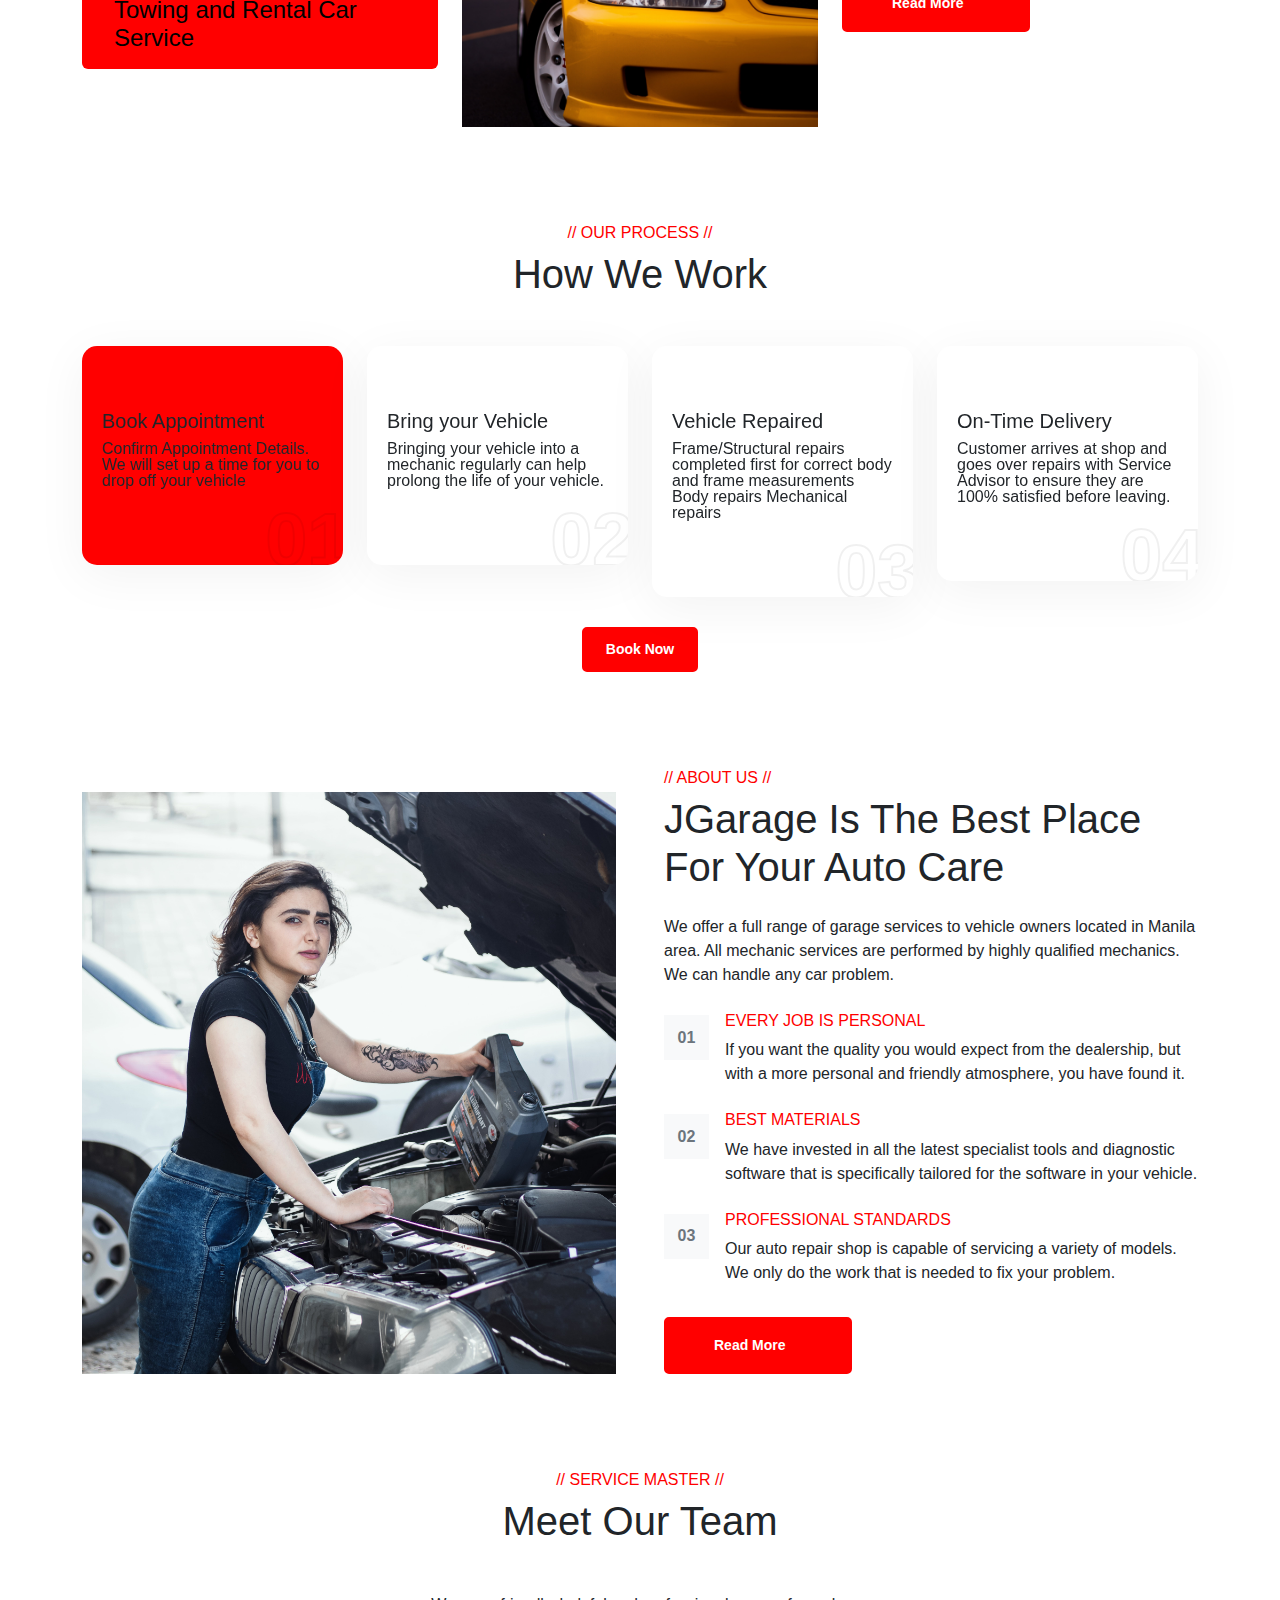
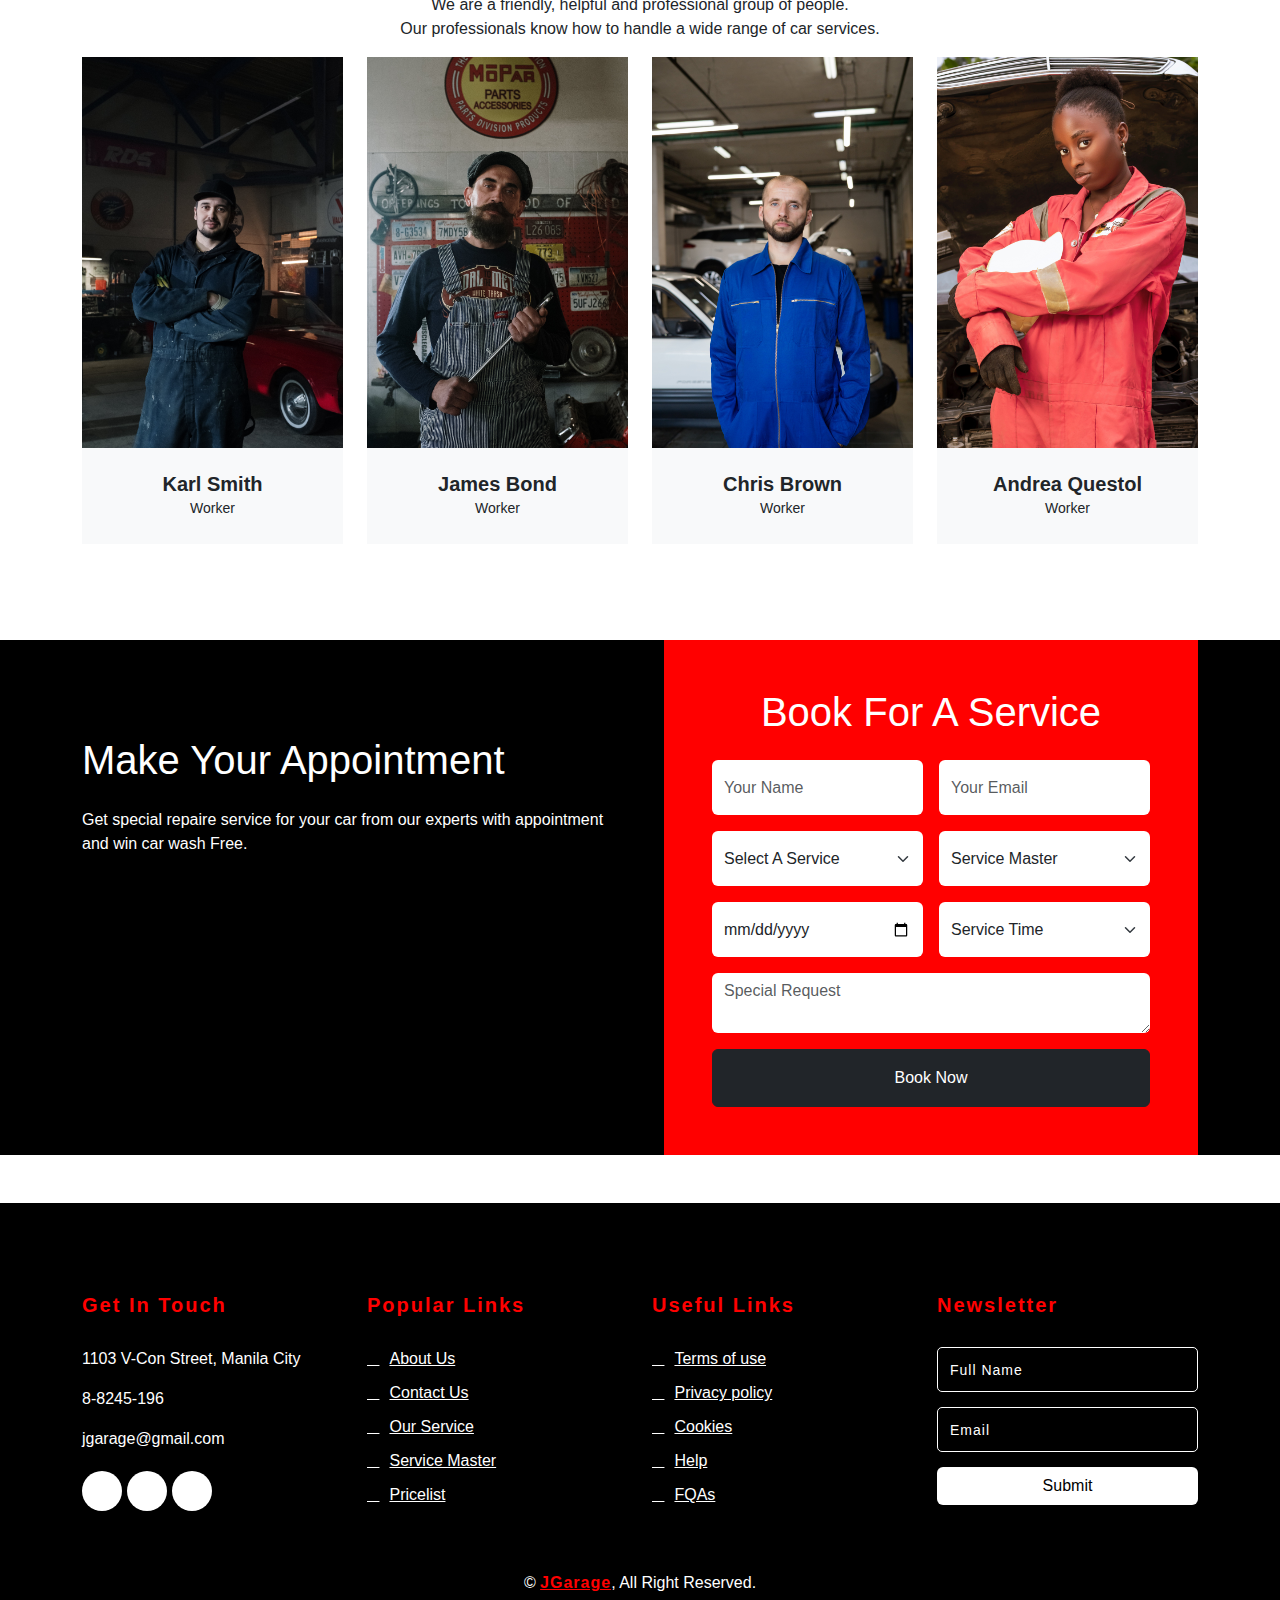
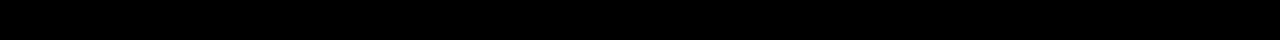
==== commit 75d208cb: "revision 1" ====
--- a/index.html
+++ b/index.html
@@ -245,7 +245,7 @@
     <div class="process container-xxl py-5">
         <div class="container">
             <div class="text-center">
-                <h6 class="text-danger text-uppercase">// Our Process //</h6>
+                <h6 class="text-uppercase">// Our Process //</h6>
                 <h1 class="mb-5">How We Work</h1>
             </div>
             <div class="row">
@@ -304,8 +304,8 @@
                     </div>
                 </div>
                 <div class="col-lg-6">
-                    <h6 class="text-danger text-uppercase">// About Us //</h6>
-                    <h1 class="mb-4"><span class="text-danger">JK Garage</span> Is The Best Place For Your Auto Care</h1>
+                    <h6 class="text-uppercase">// About Us //</h6>
+                    <h1 class="mb-4"><span>JGarage</span> Is The Best Place For Your Auto Care</h1>
                     <p class="mb-4">We offer a full range of garage services to vehicle owners located in Manila area. All mechanic services are performed by highly qualified mechanics. We can handle any car problem.</p>
                     <div class="row g-4 mb-3 pb-3">
                         <div class="col-12">
@@ -352,7 +352,7 @@
     <div class="container-xxl py-5" id="team">
         <div class="container">
             <div class="text-center wow">
-                <h6 class="text-danger text-uppercase">// Service Master //</h6>
+                <h6 class="text-uppercase">// Service Master //</h6>
                 <h1 class="mb-5">Meet Our Team</h1>
                 <p>We are a friendly, helpful and professional group of people. <br> Our professionals know how to handle a wide range of car services.</p>
             </div>
@@ -499,7 +499,7 @@
                         <h2>Get In Touch</h2>
                         <p><i class="fa fa-map-marker-alt"></i>1103 V-Con Street, Manila City</p>
                         <p><i class="fa fa-phone-alt"></i>8-8245-196</p>
-                        <p><i class="fa fa-envelope"></i>jkgarage@gmail.com</p>
+                        <p><i class="fa fa-envelope"></i>jgarage@gmail.com</p>
                         <div class="footer-social">
                             <a class="btn" href=""><i class="fab fa-facebook-f"></i></a>
                             <a class="btn" href=""><i class="fab fa-youtube"></i></a>
--- a/style.css
+++ b/style.css
@@ -109,6 +109,10 @@
 .process .container {
     position: relative;
     z-index: 2;
+}
+
+.process h6{
+    color: red;
 }
 .process .item.active i{
     font-size: 50px;
@@ -193,6 +197,12 @@
 }
 }
 
+/*about*/
+#about h6{
+    color: red;
+}
+
+
 /*team*/
 .team-item .team-overlay {
     display: flex;
@@ -201,7 +211,9 @@
     transform: scale(0);
     transition: .5s;
 }
-
+#team h6{
+    color: red;
+}
 .team-item:hover .team-overlay {
     transform: scale(1);
 }
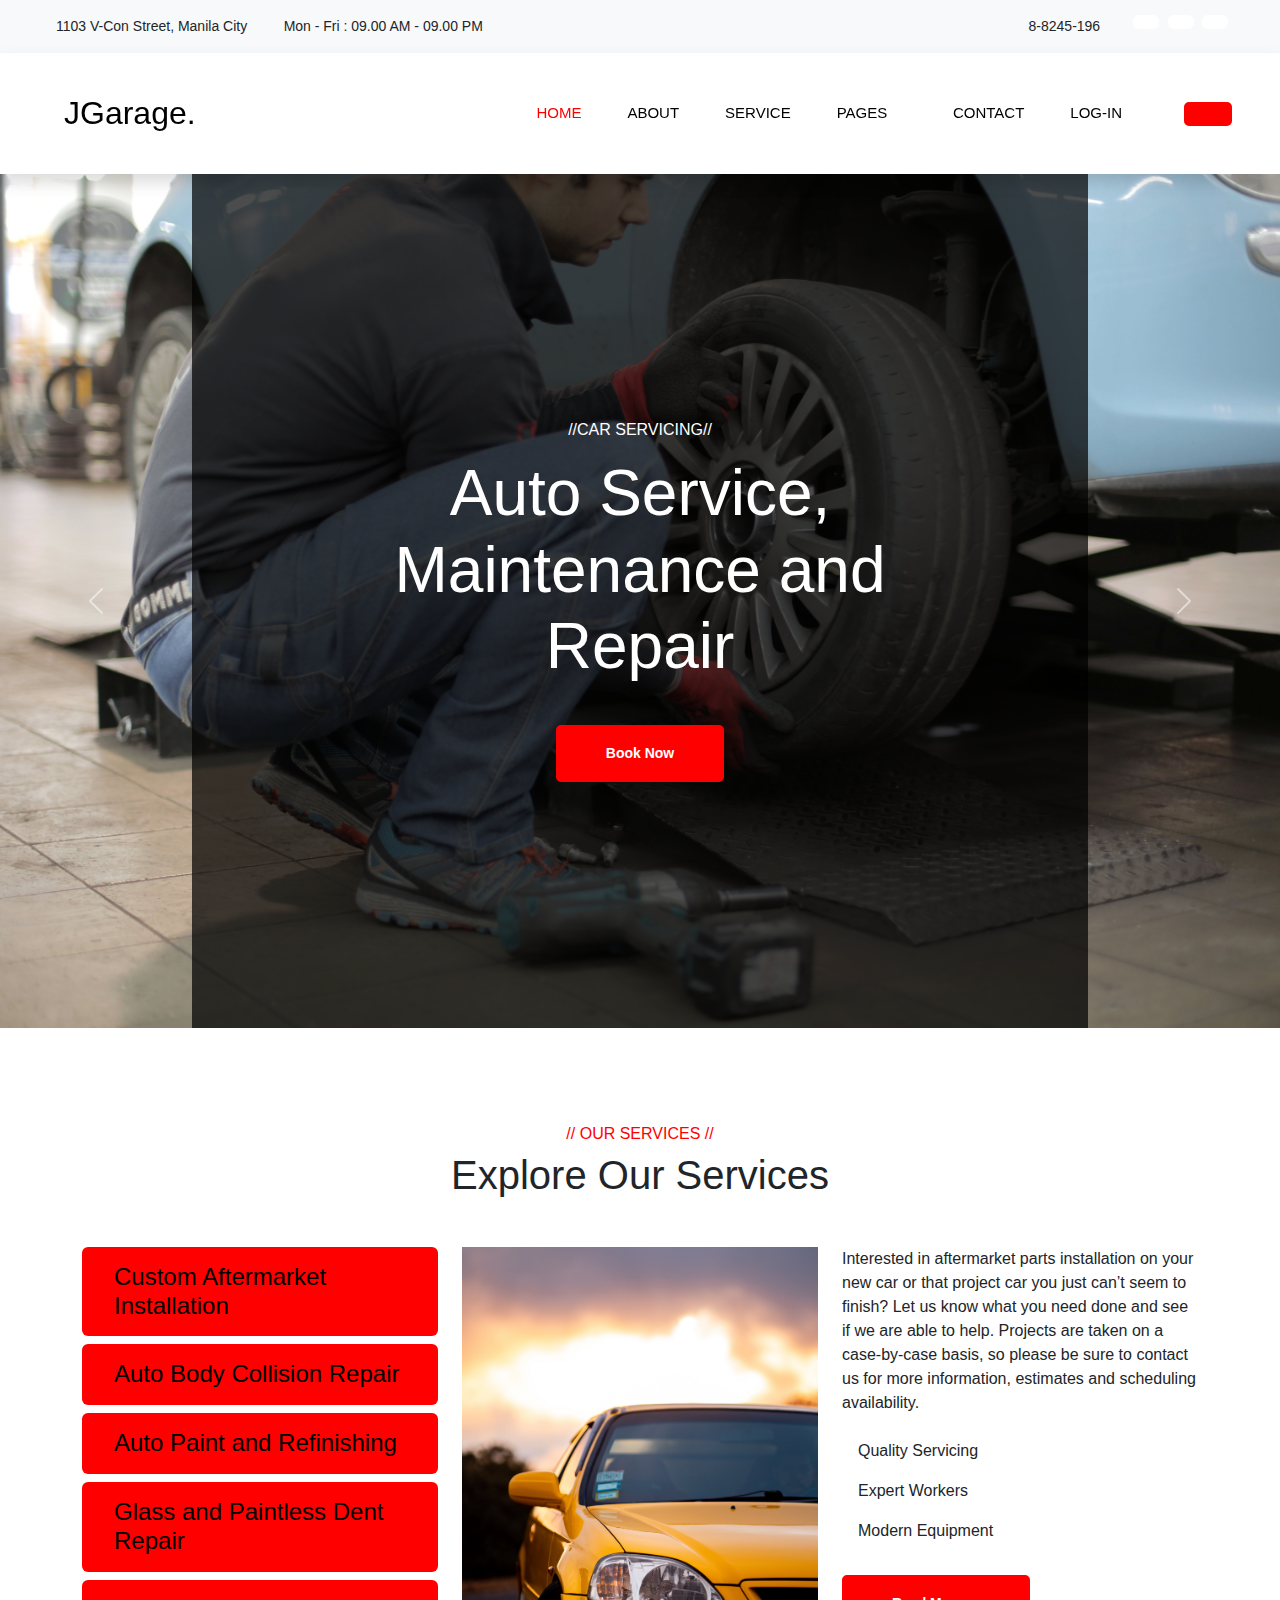
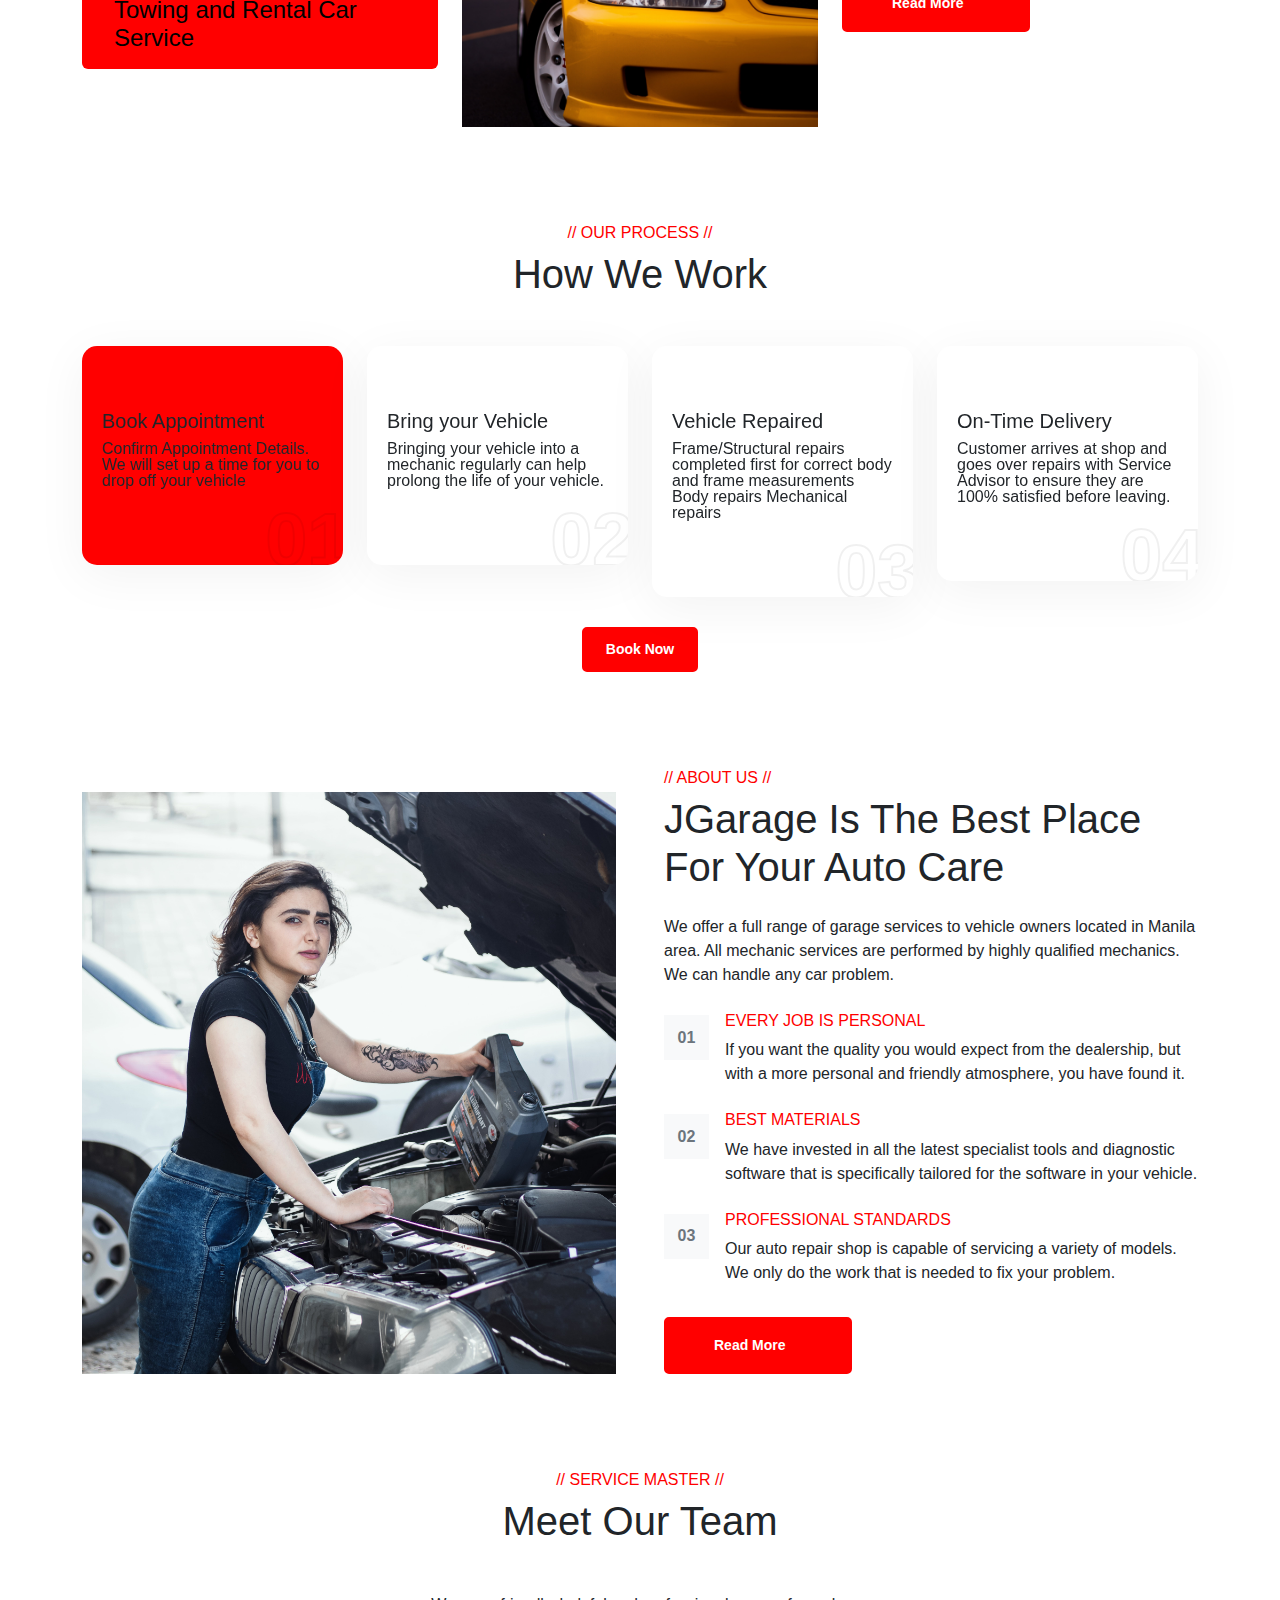
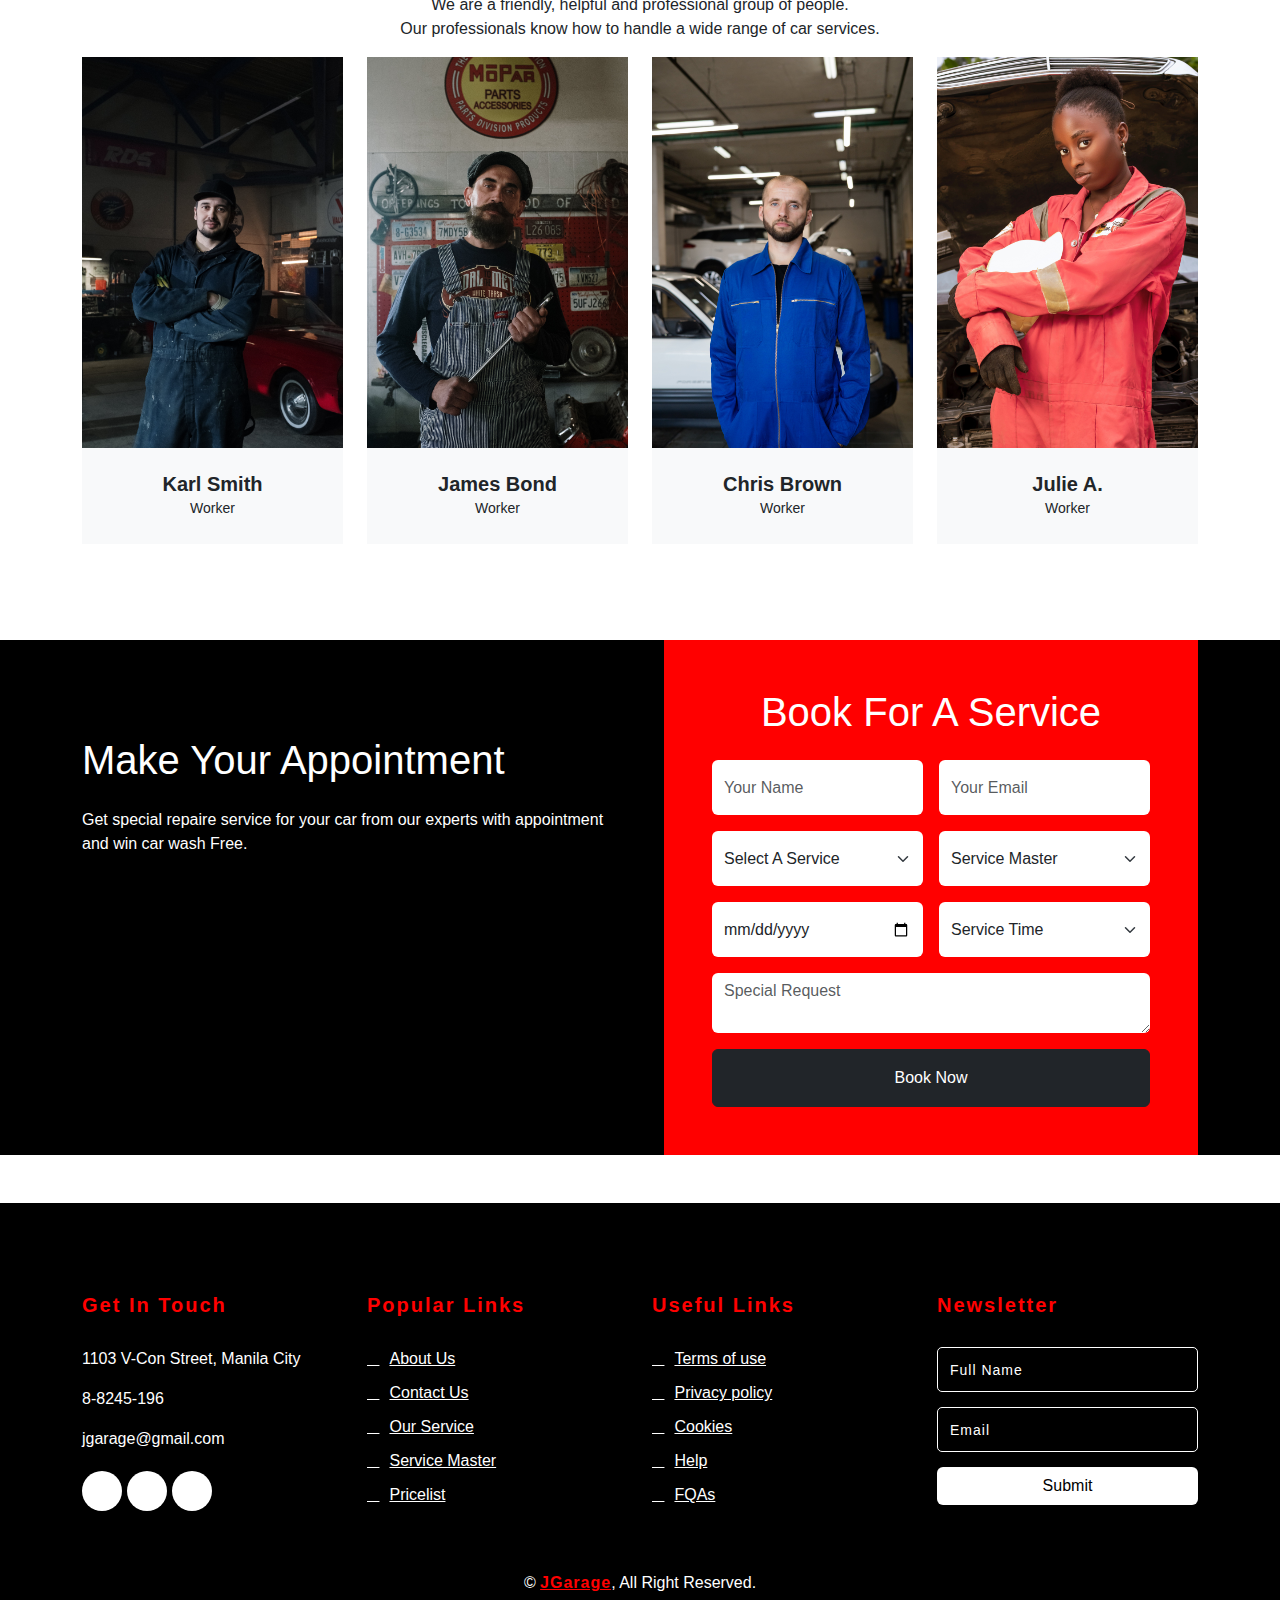
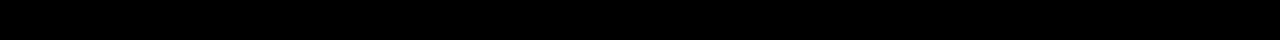
==== commit 5dadde6a: "revision 2" ====
--- a/index.html
+++ b/index.html
@@ -416,7 +416,7 @@
                             </div>
                         </div>
                         <div class="bg-light text-center p-4">
-                            <h5 class="fw-bold mb-0">Andrea Questol</h5>
+                            <h5 class="fw-bold mb-0">Julie A.</h5>
                             <small>Worker</small>
                         </div>
                     </div>
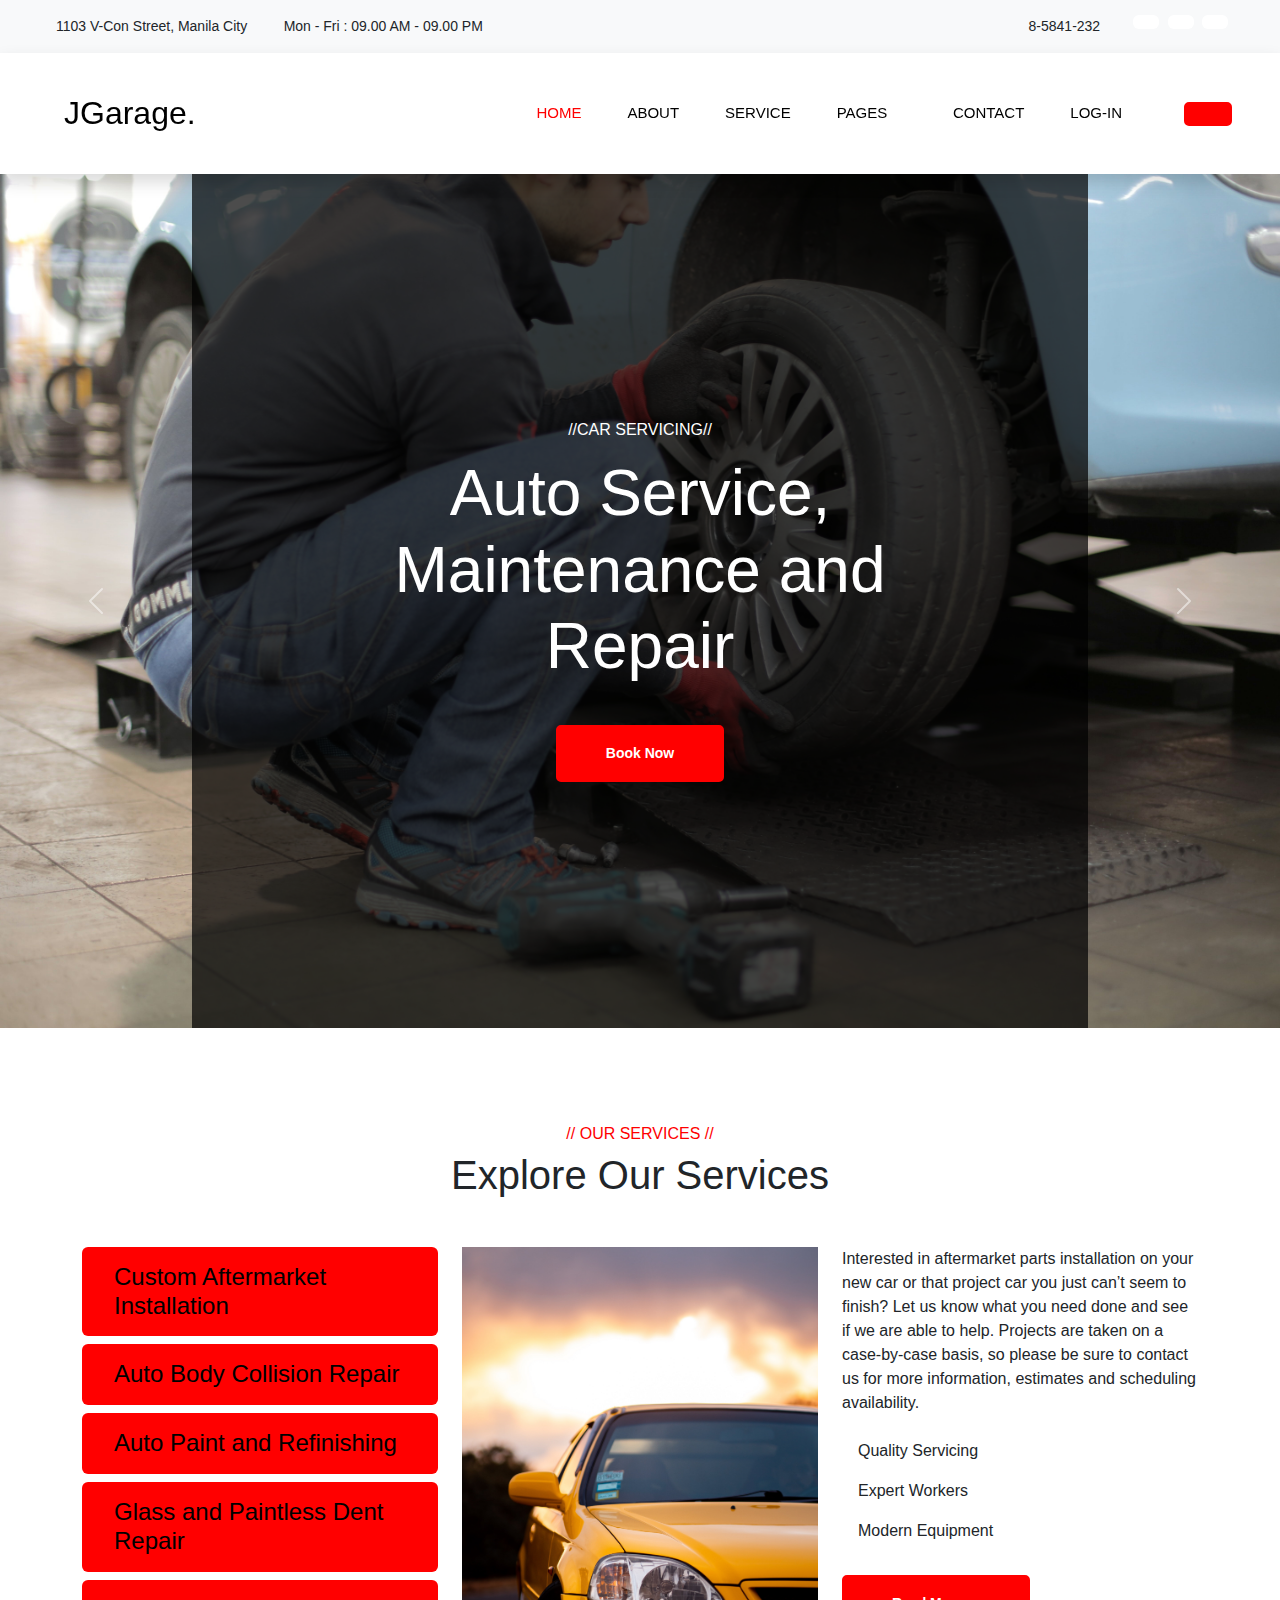
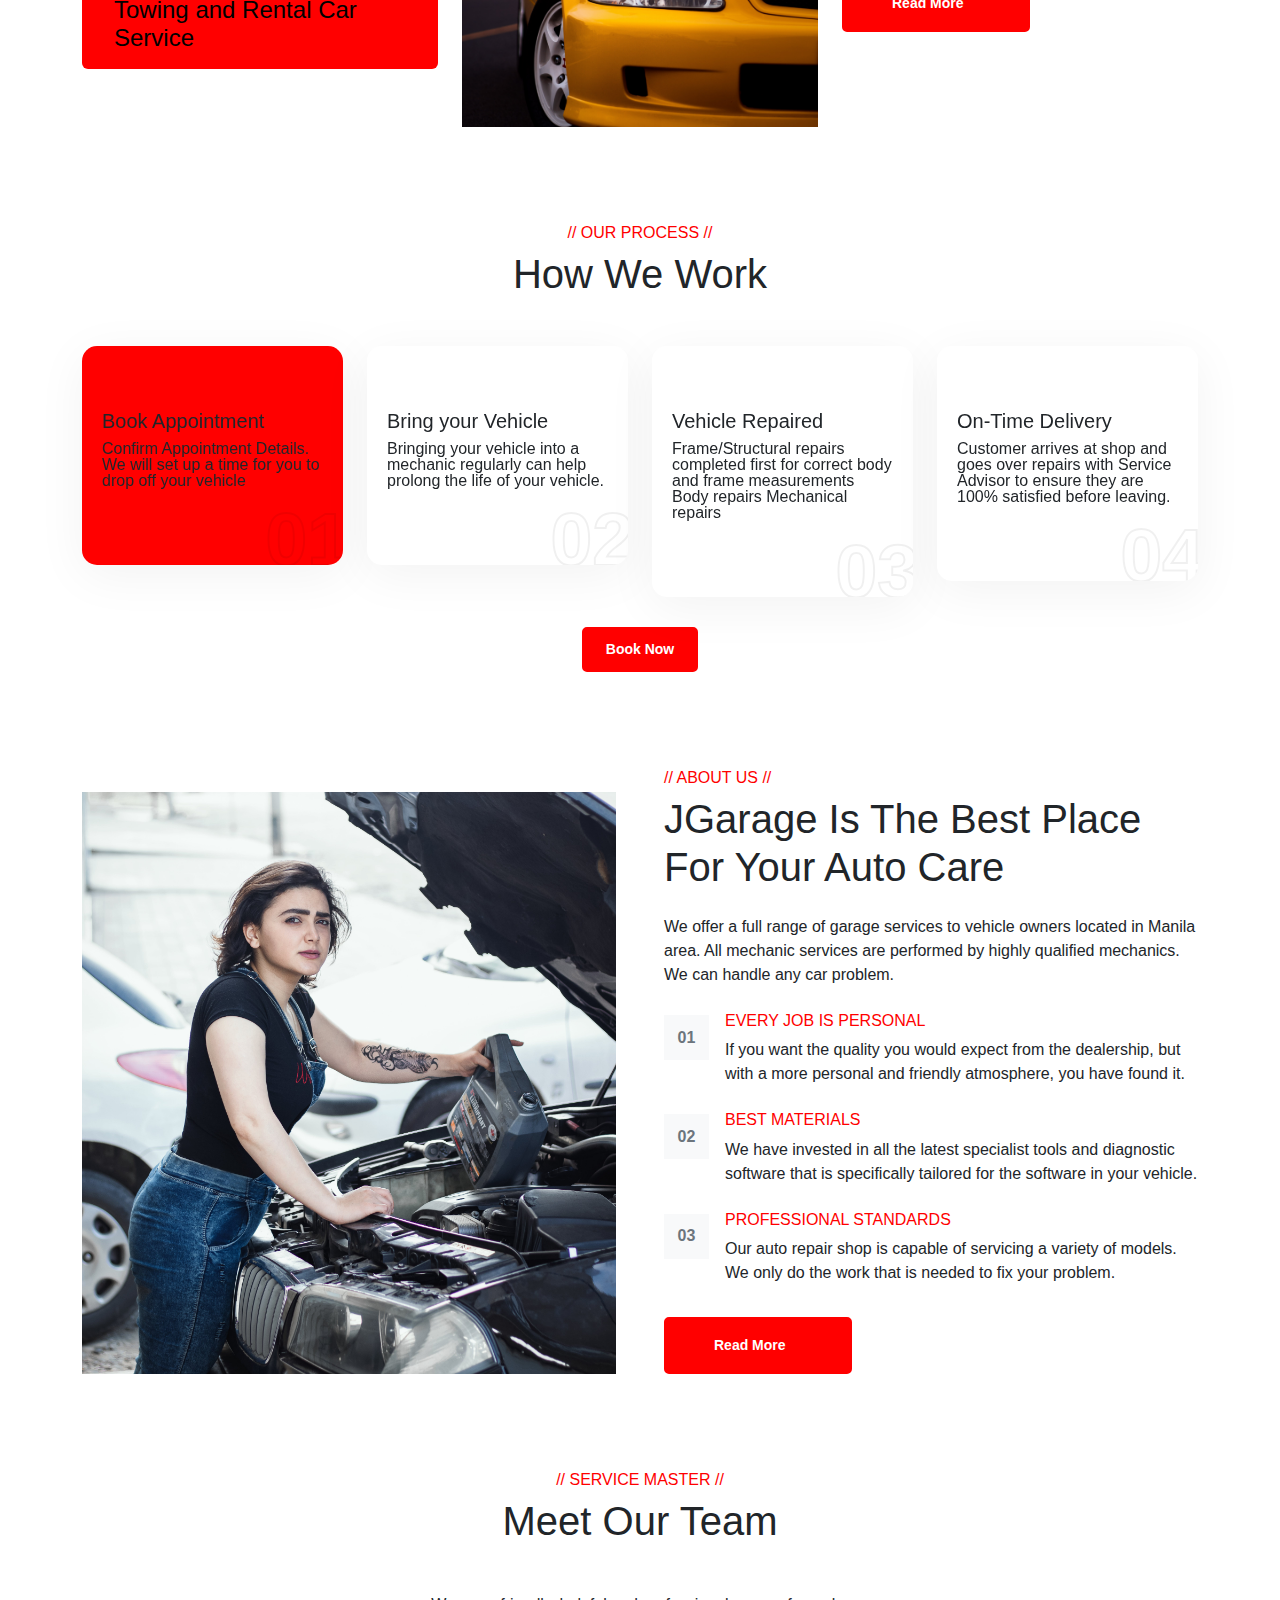
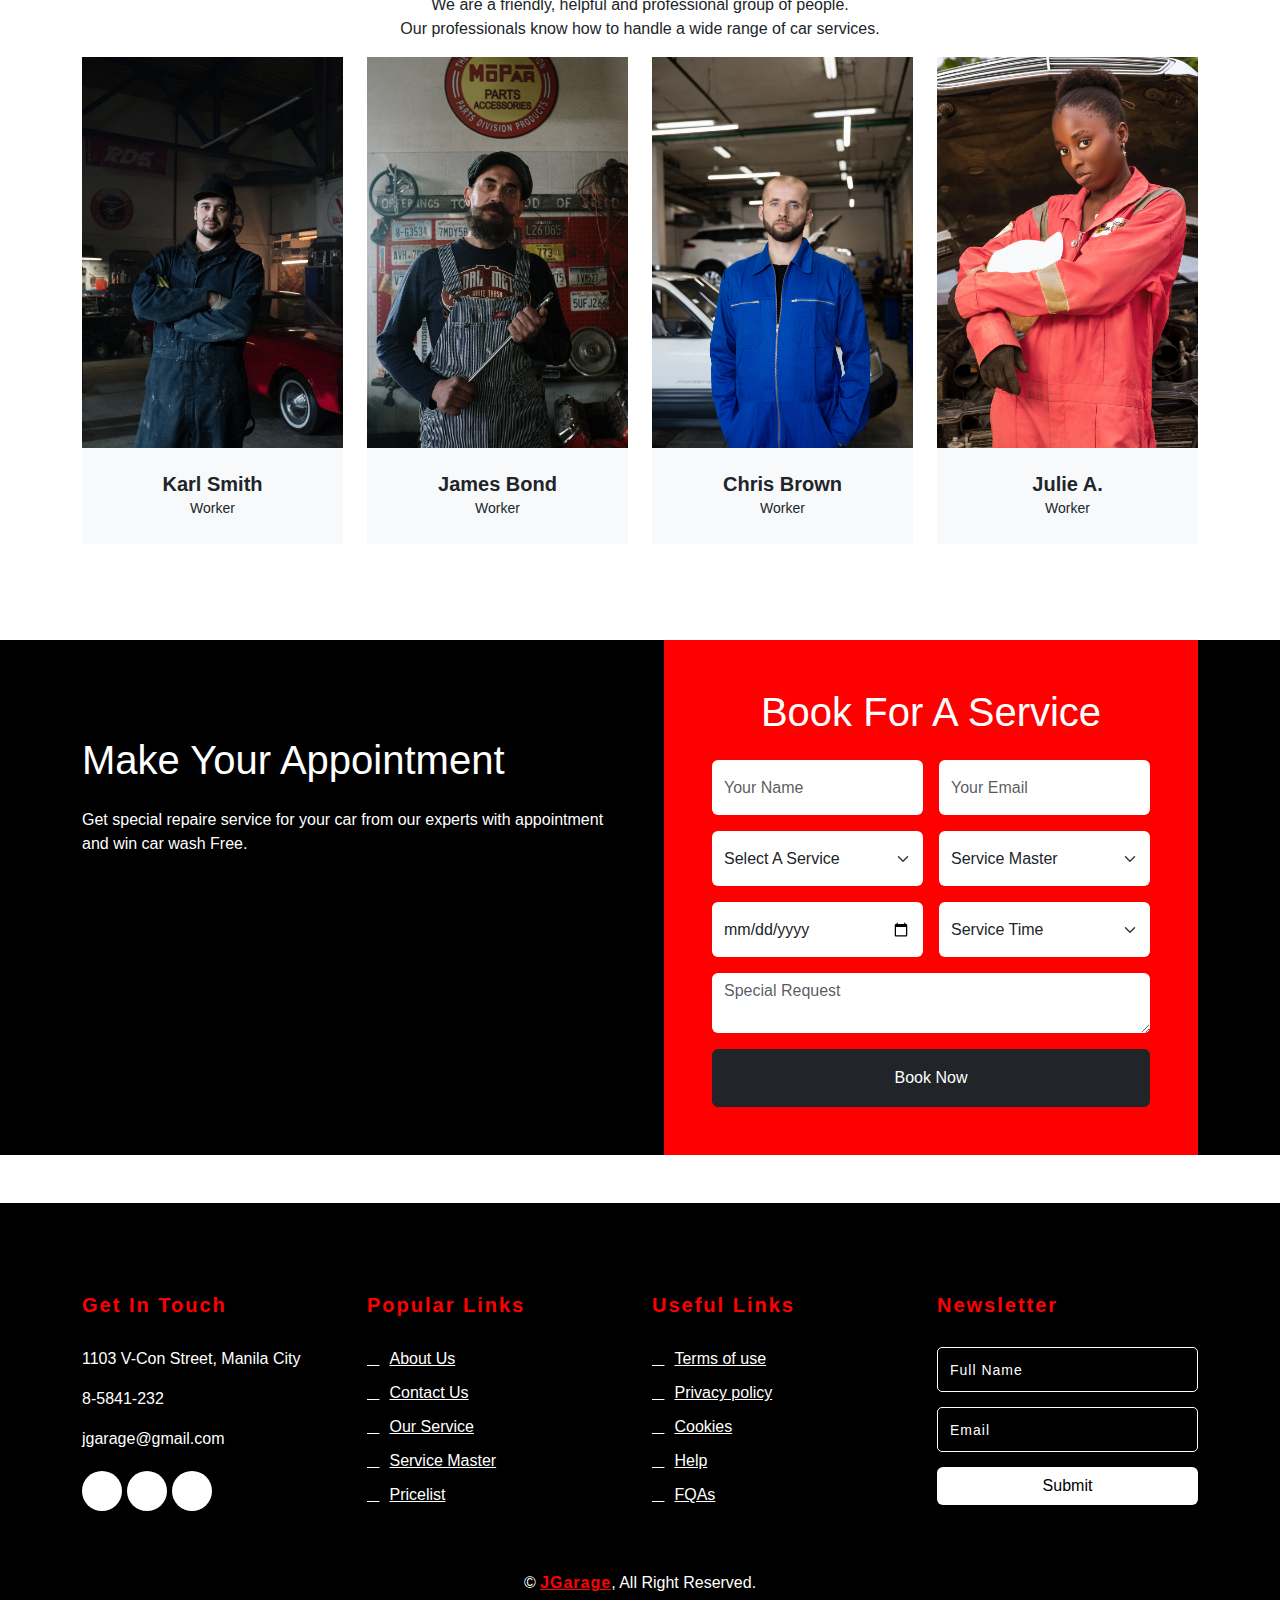
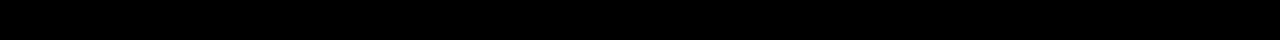
==== commit 20c1ad4a: "contact changes" ====
--- a/index.html
+++ b/index.html
@@ -26,7 +26,7 @@
             <div class="col-lg-5 px-5 text-end">
                 <div class="h-100 d-inline-flex align-items-center py-3 me-4">
                     <small class="icon fa fa-phone-alt me-2"></small>
-                    <small>8-8245-196</small>
+                    <small>8-5841-232</small>
                 </div>
                 <div class="h-90 d-inline-flex align-items-center"></div>
                 <a class="btn btn-sm-square bg-white  me-1" href=""><i class="icon fab fa-facebook"></i></a>
@@ -498,7 +498,7 @@
                     <div class="footer-contact">
                         <h2>Get In Touch</h2>
                         <p><i class="fa fa-map-marker-alt"></i>1103 V-Con Street, Manila City</p>
-                        <p><i class="fa fa-phone-alt"></i>8-8245-196</p>
+                        <p><i class="fa fa-phone-alt"></i>8-5841-232</p>
                         <p><i class="fa fa-envelope"></i>jgarage@gmail.com</p>
                         <div class="footer-social">
                             <a class="btn" href=""><i class="fab fa-facebook-f"></i></a>
--- a/style.css
+++ b/style.css
@@ -89,9 +89,6 @@
     z-index: 1;
     height: 100%;
 }
-
-
-
 
 /*service*/
 #service h6{
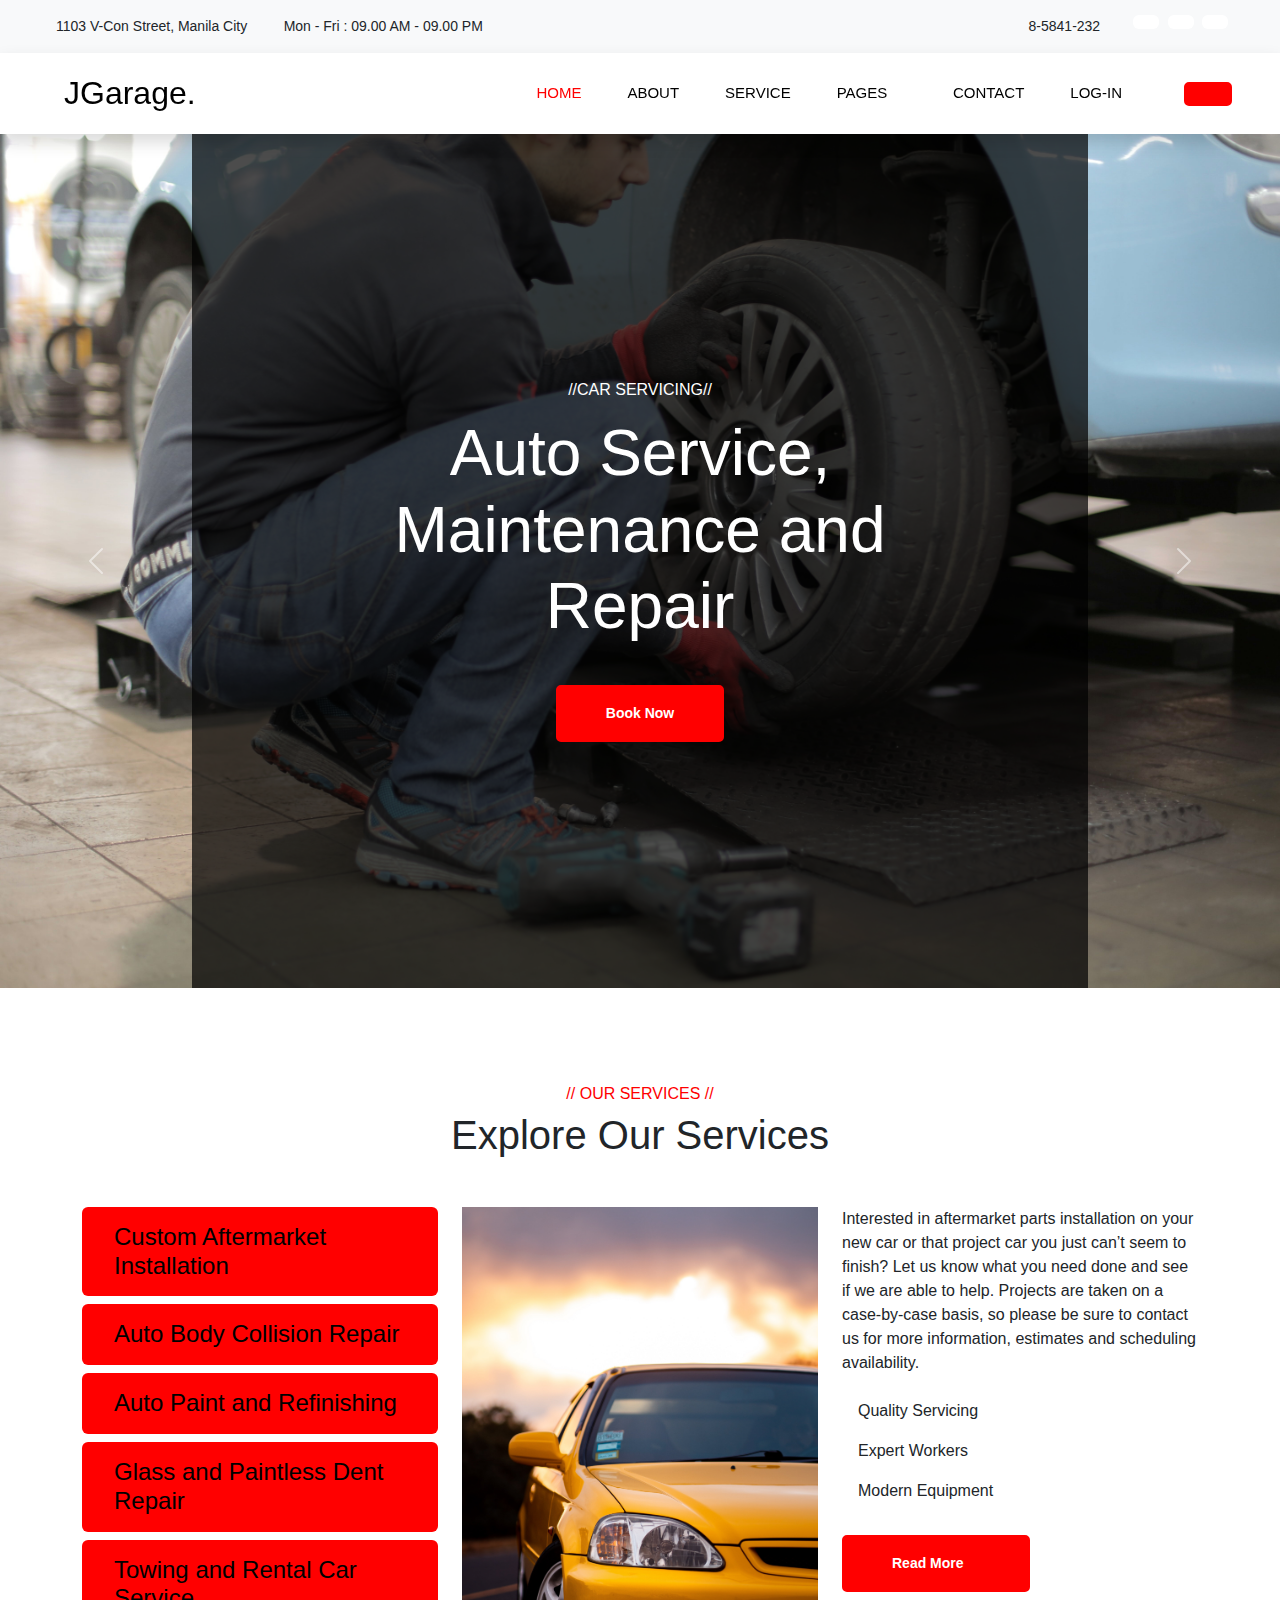
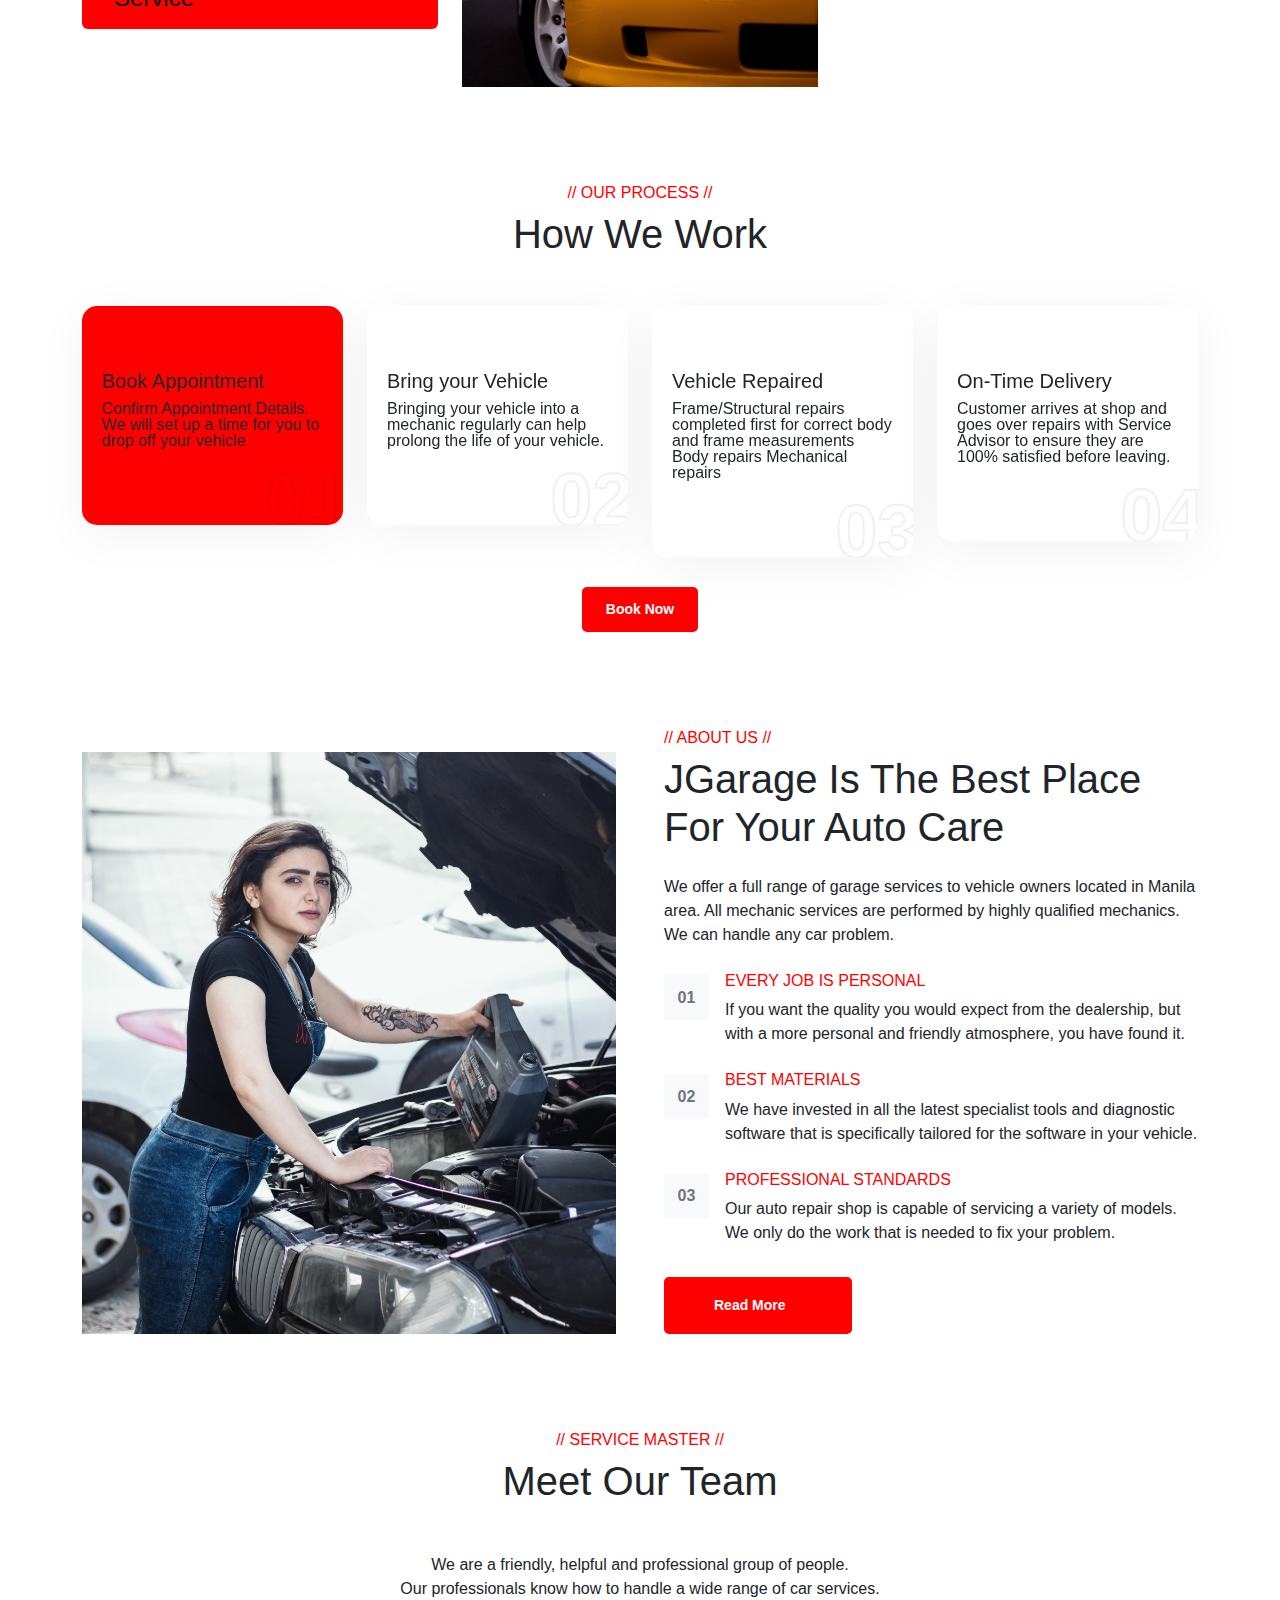
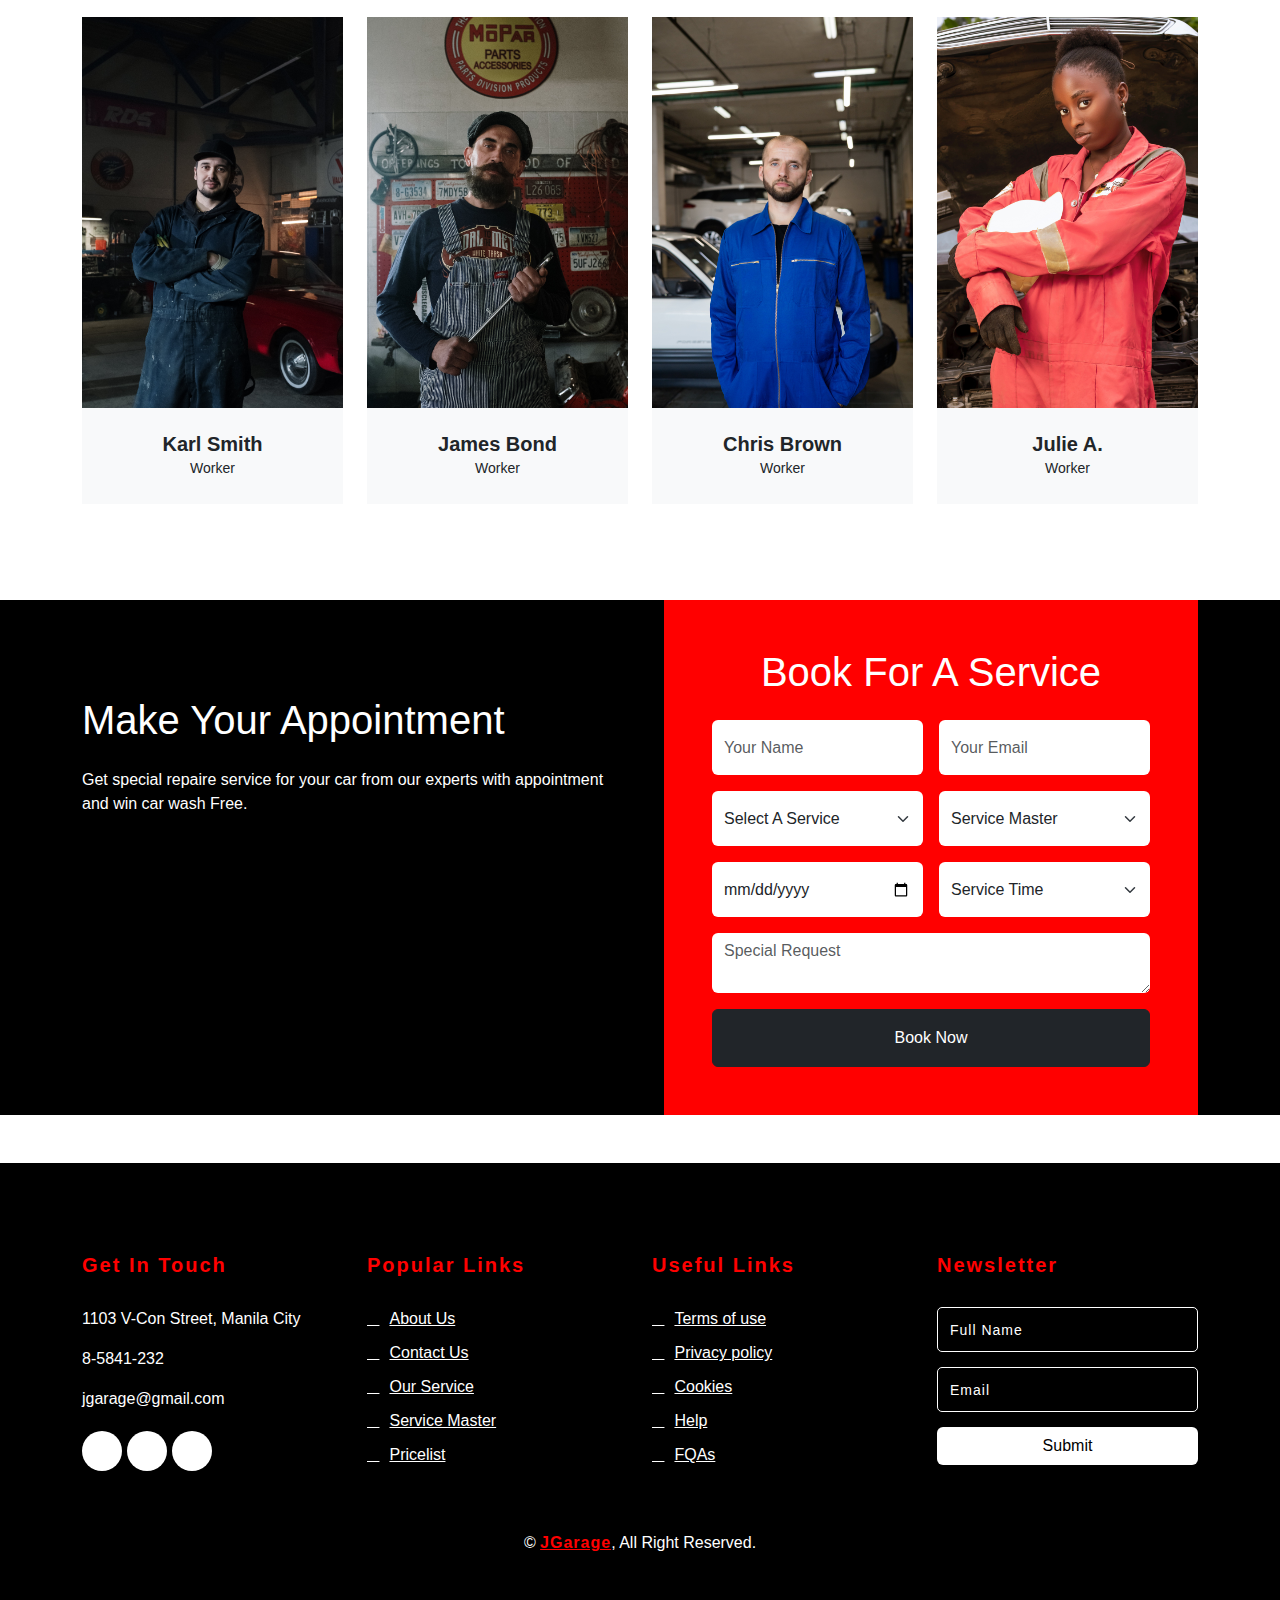
==== commit d2fc5669: "margin top changes" ====
--- a/index.html
+++ b/index.html
@@ -36,7 +36,7 @@
         </div>
     </div>
     <!--navbar-->
-    <nav class="navbar navbar-expand-lg bg-white navbar-light shadow sticky-top p-0">
+    <nav class="navbar navbar-expand-lg bg-white navbar-light shadow sticky-top p-0 fixed-top">
         <a href="index.html" class="navbar-brand d-flex align-items-center px-4 px-lg-5">
             <h2 class="m-0"><i class="car fa fa-car me-3"></i>JGarage.</h2>
         </a>
--- a/style.css
+++ b/style.css
@@ -1,6 +1,7 @@
 *{
     font-family: sans-serif;
 }
+
 /*topbar*/
 .top-bar .icon{
     color: red;
@@ -19,7 +20,7 @@
 }
 .navbar-light .navbar-nav .nav-link {
     margin-right: 30px;
-    padding: 25px 0;
+    padding: 5px;
     color: black;
     font-size: 15px;
     text-transform: uppercase;
@@ -54,7 +55,7 @@
 }
 
 .navbar-light.sticky-top {
-    top: -100px;
+    top: 0;
     transition: .5s;
 }
 
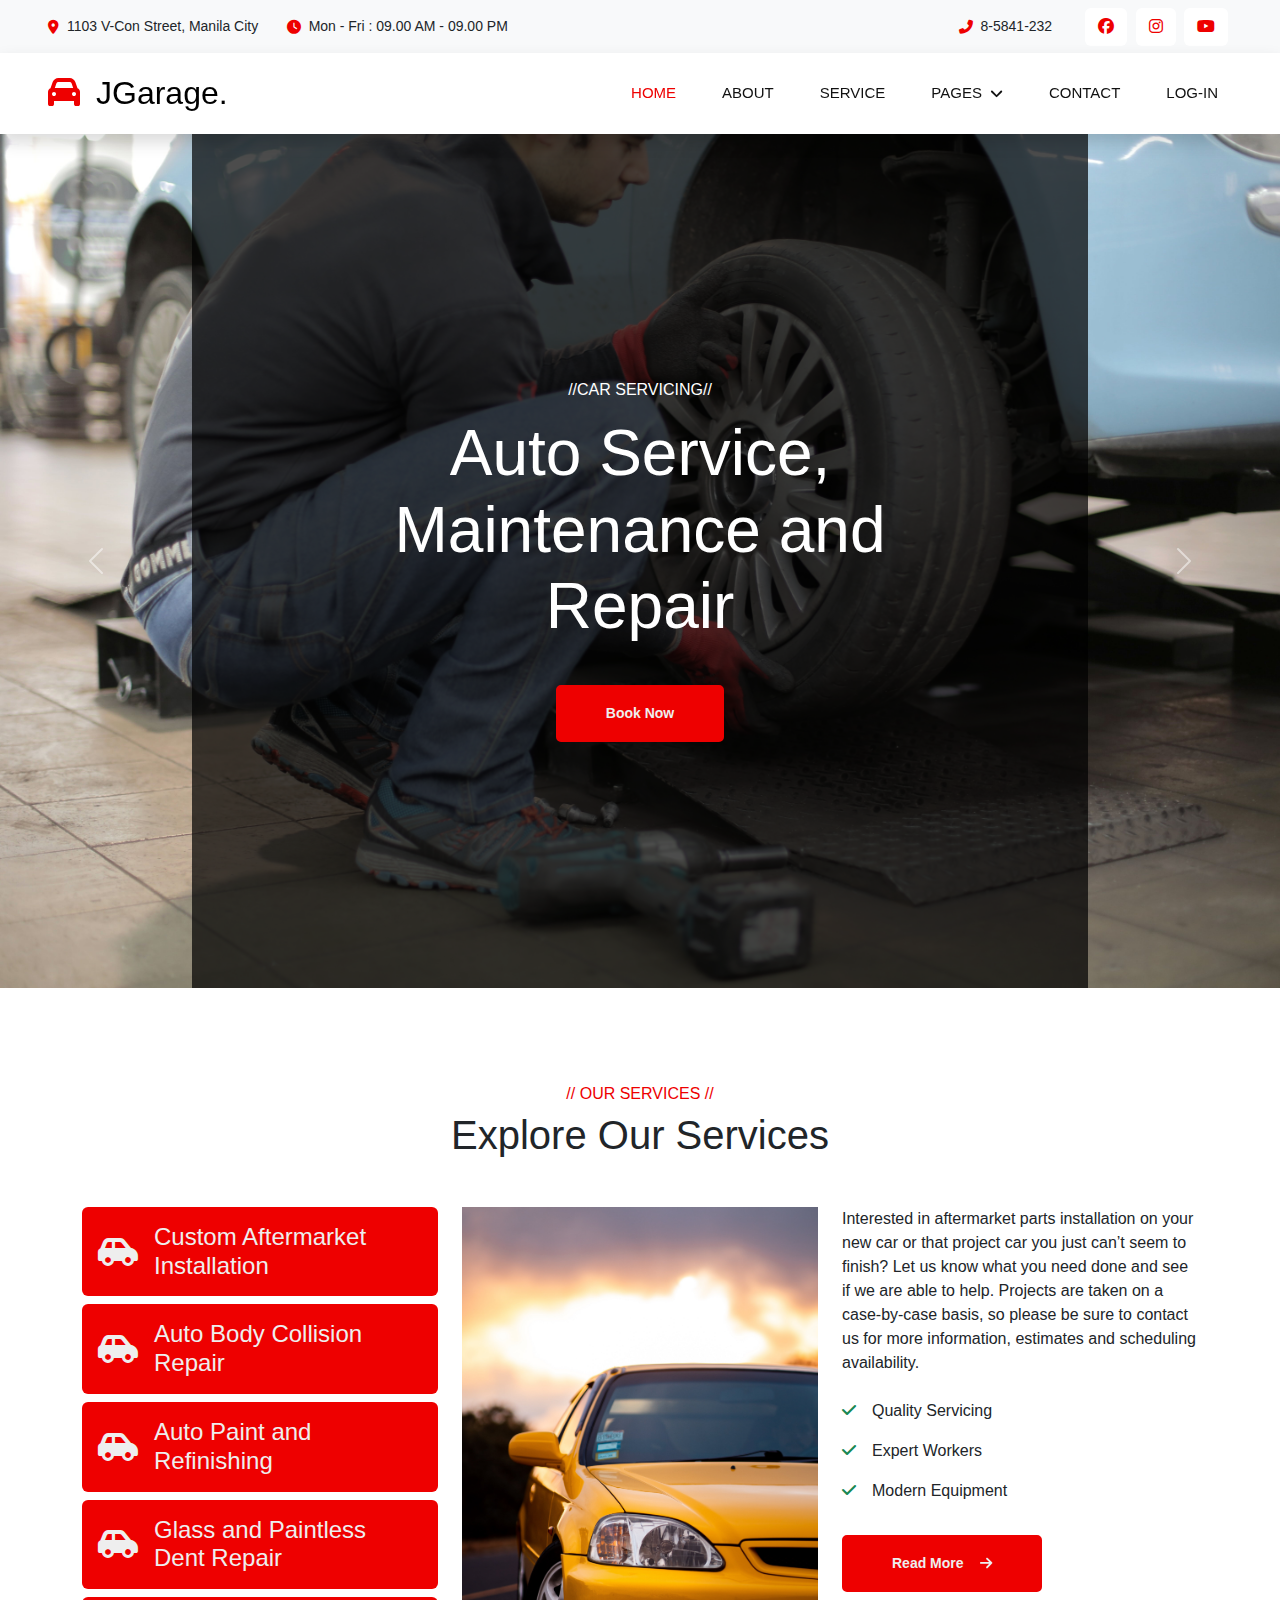
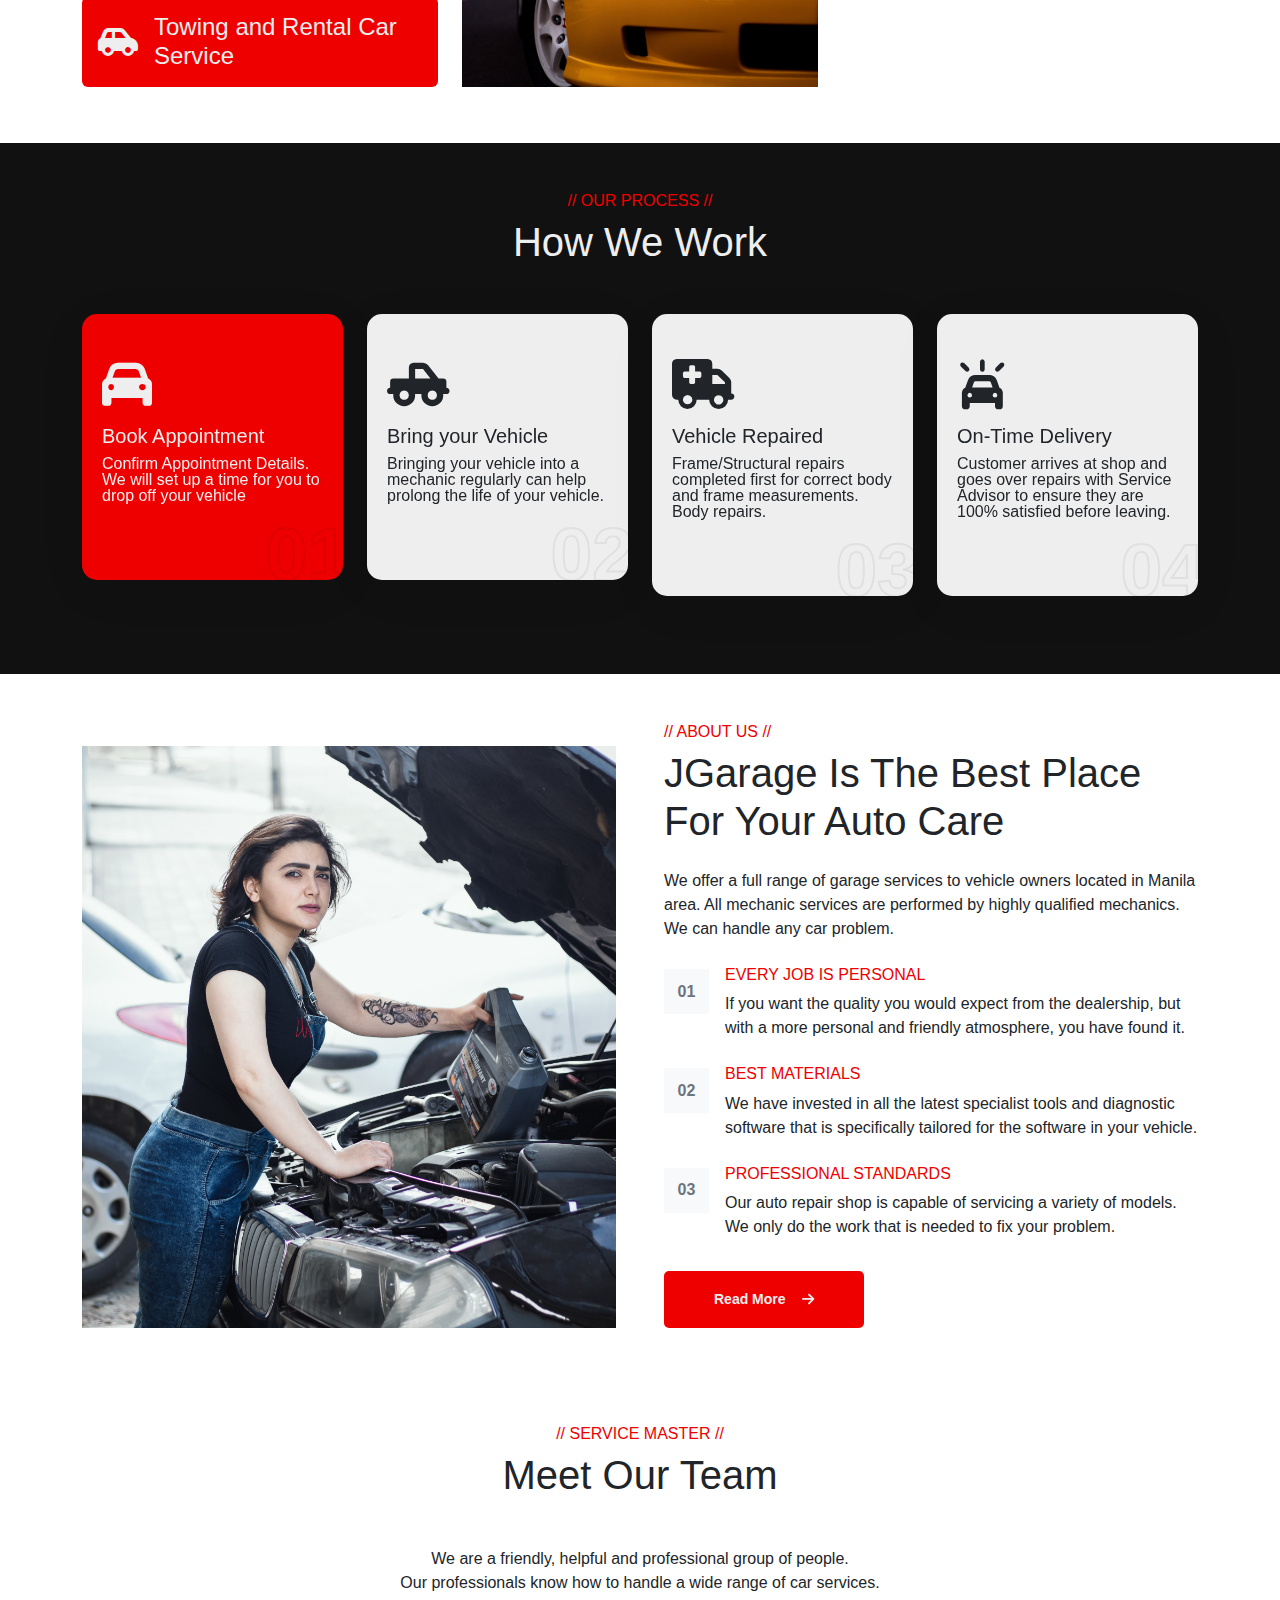
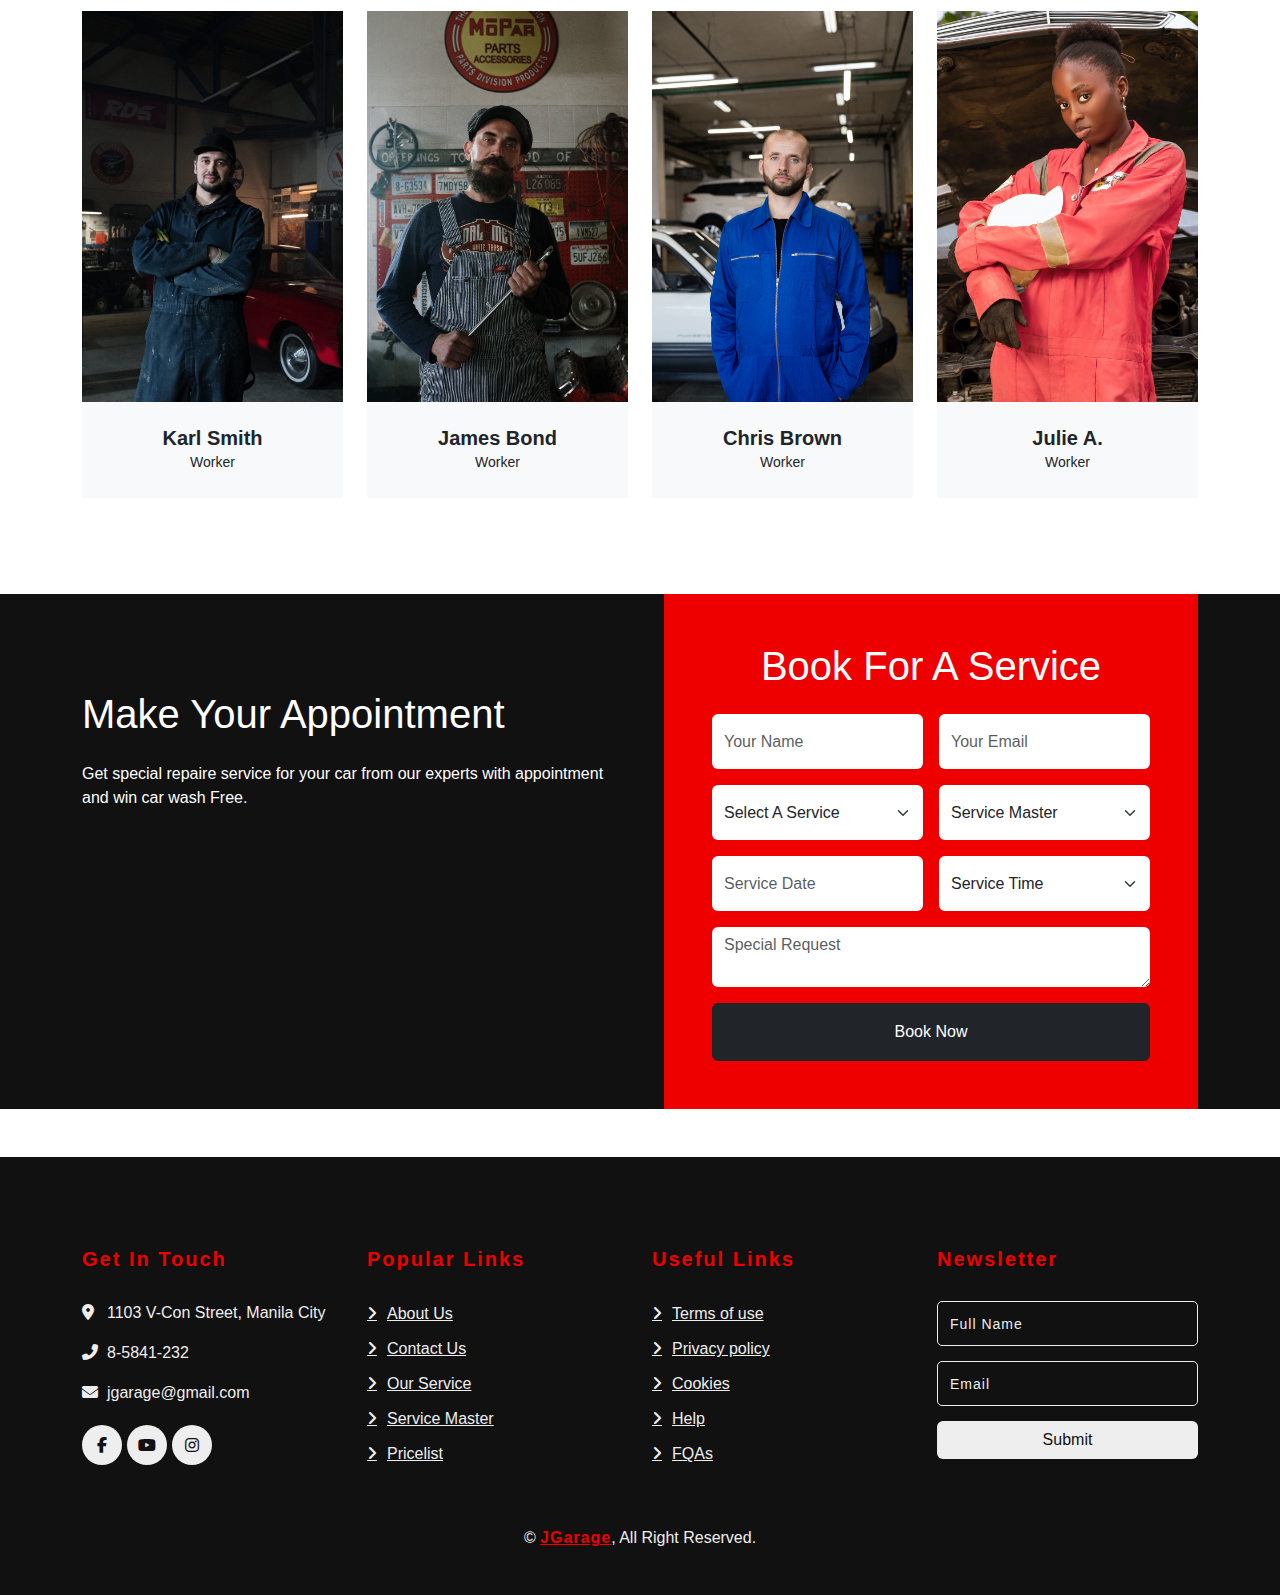
==== commit 17098f85: "update login page" ====
--- a/index.html
+++ b/index.html
@@ -6,8 +6,8 @@
     <title>Document</title>
     <link rel="stylesheet" href="style.css">
     <link href="https://cdn.jsdelivr.net/npm/bootstrap@5.3.2/dist/css/bootstrap.min.css" rel="stylesheet">
-    <script src="https://cdn.jsdelivr.net/npm/bootstrap@5.3.2/dist/js/bootstrap.bundle.min.js"></script>
-    <link rel="stylesheet" href="https://cdnjs.cloudflare.com/ajax/libs/font-awesome/6.5.1/css/all.min.css" integrity="sha512-DTOQO9RWCH3ppGqcWaEA1BIZOC6xxalwEsw9c2QQeAIftl+Vegovlnee1c9QX4TctnWMn13TZye+giMm8e2LwA==" crossorigin="anonymous" referrerpolicy="no-referrer" />
+    <link rel="stylesheet" href="https://cdnjs.cloudflare.com/ajax/libs/font-awesome/6.5.1/css/all.min.css">
+
 </head>
 <body>
     <!--topbar-->
@@ -57,10 +57,9 @@
                     </div>
                 </div>
                 <a href="contact.html" class="nav-item nav-link">Contact</a>
-                <a href="contact.html" class="nav-item nav-link">Log-in</a>
+                <a href="login.html" class="nav-item nav-link">Log-in</a>
                 
             </div>
-            <a class="button-2 align-items-center me-5" href=""><i class="cart fa fa-shopping-cart"></i></a>
         </div>
     </nav>
     <!--carousel-->
@@ -269,9 +268,7 @@
                     <div class="item">
                         <i class="fa-solid fa-truck-medical"></i>
                         <h5>Vehicle Repaired</h5>
-                        <p>Frame/Structural repairs completed first for correct body and frame measurements
-                            Body repairs
-                            Mechanical repairs</p>
+                        <p>Frame/Structural repairs completed first for correct body and frame measurements. Body repairs.</p>
                         <div class="numb">03</div>
                     </div>
                 </div>
@@ -282,11 +279,6 @@
                         <p>Customer arrives at shop and goes over repairs with Service Advisor to ensure they are 100% satisfied before leaving.</p>
                         <div class="numb">04</div>
                     </div>
-                </div>
-            </div>
-            <div class="row justify-content-center">
-                <div class="col-md-12 text-center mt-60">
-                     <a href="#" class="button-2">Book Now <span class="ti-arrow-right"></span></a>
                 </div>
             </div>
         </div>
@@ -462,19 +454,20 @@
                                     </select>
                                 </div>
                                 <div class="col-12 col-sm-6">
-                                    <input type="date" class="form-control border-0" placeholder="Your Service" style="height: 55px;">
-                                    
-                                </div>
-                                <div class="col-12 col-sm-6">
+                                    <div class="input-group date" id="datepicker" data-bs-target="#datepicker">
+                                        <input type="text"class="form-control border-0 datepicker" placeholder="Service Date" data-bs-toggle="datepicker" style="height: 55px;">
+                                    </div>
+                                </div>
+                                <div class="col-12 col-sm-6" class="select">
                                     <select class="form-select border-0" style="height: 55px;">
                                         <option selected>Service Time</option>
                                         <option value="1">9:00 am</option>
                                         <option value="2">11:00 am</option>
                                         <option value="3">1:00 pm</option>
-                                        <option value="3">3:00 pm</option>
-                                        <option value="3">5:00 pm</option>
-                                        <option value="3">7:00 pm</option>
-                                        <option value="3">9:00 pm</option>
+                                        <option value="4">3:00 pm</option>
+                                        <option value="5">5:00 pm</option>
+                                        <option value="6">7:00 pm</option>
+                                        <option value="7">9:00 pm</option>
                                     </select>
                                 </div>
                                 <div class="col-12">
@@ -544,5 +537,9 @@
         </div>
     </div>
 
+
+    <!-- Template Javascript -->
+    <script src="main.js"></script>
+    <script src="https://cdn.jsdelivr.net/npm/bootstrap@5.3.2/dist/js/bootstrap.bundle.min.js"></script>
 </body>
 </html>--- a/style.css
+++ b/style.css
@@ -4,11 +4,12 @@
 
 /*topbar*/
 .top-bar .icon{
-    color: red;
+    color:#ee0000;
 }
 /*navbar*/
+
 .navbar .car{
-    color: red;
+    color:#ee0000;
 }
 .navbar .dropdown-toggle::after {
     border: none;
@@ -21,18 +22,18 @@
 .navbar-light .navbar-nav .nav-link {
     margin-right: 30px;
     padding: 5px;
-    color: black;
+    color: #111111;
     font-size: 15px;
     text-transform: uppercase;
     outline: none;
 }
 .navbar-light .navbar-nav .nav-link:hover,
 .navbar-light .navbar-nav .nav-link.active {
-    color: red;
+    color:#ee0000;
 }
 
 .dropdown-menu .dropdown-item:hover{
-    background-color: red;
+    background-color: #ee0000;
 }
 @media (max-width: 991.98px) {
     .navbar-light .navbar-nav .nav-link  {
@@ -41,7 +42,7 @@
     }
 
     .navbar-light .navbar-nav {
-        border-top: 1px solid #EEEEEE;
+        border-top: 1px solid 	#eeeeee;
     }
 }
 .navbar-light .navbar-brand,
@@ -50,7 +51,7 @@
 }
 
 .navbar-light .navbar-nav .nav-link {
-    color: black;
+    color:#111111;
     font-weight: 500;
 }
 
@@ -93,28 +94,34 @@
 
 /*service*/
 #service h6{
-    color: red;
+    color: #ee0000;
 }
 #service .nav-link{
-    background-color: red;
-    color: black;
+    background-color:#ee0000;
+    color: #eeeeee;
 }
 #service .nav-link:hover{
-    color: white;
-    background-color: #101010;
+    color: 	#eeeeee;
+    background-color:#111111;
 }
 /*process*/
+.process{
+    background-color: #111111;
+}
 .process .container {
     position: relative;
     z-index: 2;
 }
 
 .process h6{
-    color: red;
+    color: #ee0000;
+}
+.process h1{
+    color: #eeeeee;
 }
 .process .item.active i{
     font-size: 50px;
-    color: white;
+    color: #eeeeee;
 }
 .process .item i {
     font-size: 50px;
@@ -135,12 +142,13 @@
     opacity: .2;
 }
 .process .item.active {
-    background: red;
+    background:#ee0000;
+    color: #eeeeee;
     -webkit-box-shadow: 0 10px 50px 1px rgba(0, 0, 0, 0.05);
     box-shadow: 0 10px 50px 1px rgba(0, 0, 0, 0.05);
 }
 .process .item {
-    background: white;
+    background: #eeeeee;
     padding: 45px 20px 60px 20px;
     -webkit-transition: .5s;
     transition: .5s;
@@ -158,8 +166,8 @@
     border-radius: 15px;
 }
 .process .item:hover {
-    color: white;
-    background: red;
+    color: #eeeeee;
+    background: #ee0000;
     -webkit-box-shadow: 0 10px 50px 1px rgba(0, 0, 0, 0.3);
     box-shadow: 0 10px 50px 1px rgba(0, 0, 0, 0.3);
     transform: translate3d(0px, -15px, 0.01px) scale3d(1, 1, 1) rotateX(0deg) rotateY(0deg) rotateZ(0deg) skew(0deg, 0deg);
@@ -170,10 +178,10 @@
     text-decoration: none;
     height: auto;
     padding: 10px 22px;
-    border: 2px solid red;
+    border: 2px solid #ee0000;
     border-radius: 0px;
-    background-color: red;
-    color: white;
+    background-color:#ee0000;
+    color: #eeeeee;
     font-weight: 700;
     text-align: center;
     font-family: 'Syne', sans-serif;
@@ -183,9 +191,9 @@
     border-radius: 5px;
 }
 .button-2:hover {
-    border: 2px solid black;
-    background-color: black;
-    color: white;
+    border: 2px solid #111111;
+    background-color: #111111;
+    color: #eeeeee;
     transform: translate3d(0px, -6px, 0.01px);
     text-decoration: none;
 }
@@ -197,7 +205,7 @@
 
 /*about*/
 #about h6{
-    color: red;
+    color: #ee0000;
 }
 
 
@@ -210,34 +218,36 @@
     transition: .5s;
 }
 #team h6{
-    color: red;
+    color: #ee0000;
 }
 .team-item:hover .team-overlay {
     transform: scale(1);
 }
 
 .team-item .team-overlay .btn {
-    background: white;
+    background: #eeeeee;
 }
 
 .team-item .team-overlay .btn:hover {
-    color: red;
+    color: #ee0000;
 }
 
 
 /*booking*/
 .booking-bg{
-    background-color: black;
+    background-color: #111111;
 }
 .form-bg{
-    background-color: red;
-}
+    background-color: #ee0000;
+}
+
+
 /*footer*/
 .footer {
     position: relative;
     margin-top: 45px;
     padding-top: 90px;
-    background: black;
+    background: #111111;
 }
 
 .footer .footer-contact,
@@ -245,7 +255,7 @@
 .footer .footer-newsletter {
     position: relative;
     margin-bottom: 45px;
-    color: white;
+    color: #eeeeee;
 }
 
 .footer .footer-contact h2,
@@ -255,13 +265,13 @@
     font-size: 20px;
     font-weight: 700;
     letter-spacing: 2px;
-    color: red;
+    color: #ee0000;
 }
 
 .footer .footer-link a {
     display: block;
     margin-bottom: 10px;
-    color: white;
+    color: #eeeeee;
     transition: .3s;
 }
 
@@ -274,7 +284,7 @@
 }
 
 .footer .footer-link a:hover {
-    color: red;
+    color: #ee0000;
     letter-spacing: 1px;
 }
 
@@ -294,8 +304,8 @@
     display: flex;
     align-items: center;
     justify-content: center;
-    color: black;
-    background: white;
+    color: #111111;
+    background: #eeeeee;
     border-radius: 40px;
     margin-right: 5px;
     transition: .5s;
@@ -306,8 +316,8 @@
 }
 
 .footer .footer-social a:hover {
-    color: white;
-    background: red;
+    color: #eeeeee;
+    background: #ee0000;
 }
 
 .footer .footer-newsletter form {
@@ -319,29 +329,29 @@
     margin-bottom: 15px;
     height: 45px;
     background: transparent;
-    border: 1px solid white;
+    border: 1px solid #eeeeee;
     border-radius: 5px;
-    color: white;
+    color: #eeeeee;
 }
 
 .footer .footer-newsletter ::placeholder {
     margin-top: 5px;
-    color: white;
+    color: #eeeeee;
     font-size: 14px;
     letter-spacing: 1px;
 }
 
 .footer .footer-newsletter .btn.btn-custom {
     width: 100%;
-    color: black;
-    background: white;
-    box-shadow: inset 0 0 0 0 red;
+    color: #111111;
+    background: #eeeeee;
+    box-shadow: inset 0 0 0 0 #ee0000;
 }
 
 .footer .footer-newsletter .btn:hover {
-    color: white;
-    background: red;
-    box-shadow: inset 200px 0 0 0 red;
+    color: #eeeeee;
+    background: #ee0000;
+    box-shadow: inset 200px 0 0 0 #ee0000;
 }
 
 .footer .copyright {
@@ -352,29 +362,29 @@
 
 .footer .copyright p {
     margin: 0;
-    color: white;
+    color: #eeeeee;
 }
 
 .footer .copyright p a {
-    color: red;
+    color: #ee0000;
     font-weight: 700;
     letter-spacing: 1px;
 }
 
 .footer .copyright p a:hover {
-    color: white;
+    color: #eeeeee;
 }
 
 /*pricing plan*/
 .pricing {
     position: relative;
-    background-color: black;
+    background-color: #111111;
 }
 .pricing h6{
-    color: red;
+    color: #ee0000;
 }
 .pricing h1{
-    color: white;
+    color: #eeeeee;
 }
 .pricing .item {
     position: relative;
@@ -388,14 +398,14 @@
     position: relative;
     margin: 0;
     padding: 60px 30px;
-    background: white;
+    background: #eeeeee;
     border-radius: 5px;
 
 }
 .pricing .item .cont h5 {
     font-size: 24px;
     margin-bottom: 0;
-    color: #101010;
+    color: #111111;
     line-height: 1.25em;
 }
 .pricing .item .cont .price-price {
@@ -406,7 +416,7 @@
     font-size: 40px;
     line-height: 1.25em;
     transition: 700ms cubic-bezier(0.17, 0.67, 0, 1.01);
-    color:black;
+    color:#111111;
     display: inline-flex;
 }
 .pricing .item .cont h1 span {
@@ -422,7 +432,7 @@
 }
 .pricing .item .price-features p .icon {
     margin-right: 10px;
-    color: red;
+    color: #ee0000;
     font-size: 14px;
 }
 .pricing .item .price-features p {
@@ -455,7 +465,7 @@
     line-height: 16px;
     font-family: 'Syne', sans-serif;
     font-weight: 700;
-    color: red;
+    color: #ee0000;
     margin-bottom: 15px;
     position: relative;
     display: inline-block;
@@ -470,14 +480,14 @@
 .section-title {
     font-size: 30px;
     font-family: 'Syne', sans-serif;
-    color: black;
+    color: #111111;
     position: relative;
     margin-bottom: 15px;
     line-height: 1.25em;
     font-weight: 700;
 }
 .section-title span {
-    color: red;
+    color: #ee0000;
 }
 
 .pricing-table-wrapper {
@@ -488,24 +498,24 @@
     border-collapse: collapse;
     min-width: 320px;
     width: 100%;
-    border: 2px solid black;
+    border: 2px solid #111111;
 }
 .pricing-table thead tr {
-    background-color: red;
-    border: 2px solid black;
+    background-color: #ee0000;
+    border: 2px solid #111111;
 }
 .pricing-table tbody tr td {
     text-align: left;
     padding-top: 15px;
     padding-bottom: 15px;
-    color: black;
+    color: #111111;
 }
 .pricing-table thead tr th:last-child {
-    background-color: red;
+    background-color: #ee0000;
 }
 
 .pricing-table tbody tr td:last-child {
-    color: black;
+    color: #111111;
 }
 
 th, tr, td {
@@ -544,7 +554,7 @@
     padding-top: 25px;
     padding-bottom: 25px;
     font-family: 'Syne', sans-serif;
-    color: white;
+    color: #eeeeee;
     font-size: 18px;
 }
 .pricing-table thead tr td, .pricing-table tbody tr td, .pricing-table thead tr th, .pricing-table tbody tr th {
@@ -554,15 +564,37 @@
     border: none;
 }
 
+
+@media (max-width: 767px){
+.pricing-table thead tr td:nth-child(1), .pricing-table tbody tr td:nth-child(1), .pricing-table thead tr th:nth-child(1), .pricing-table tbody tr th:nth-child(1) {
+    width: 38%;
+    padding-left: 15px;
+    padding-right: 15px;
+}
+}
+@media (max-width: 767px){
+.pricing-table thead tr td:nth-child(2), .pricing-table tbody tr td:nth-child(2), .pricing-table thead tr th:nth-child(2), .pricing-table tbody tr th:nth-child(2) {
+    width: 25%;
+}
+}
+
+@media (max-width: 767px){
+.pricing-table thead tr td:nth-child(3), .pricing-table tbody tr td:nth-child(3), .pricing-table thead tr th:nth-child(3), .pricing-table tbody tr th:nth-child(3) {
+    width: 34%;
+    padding-left: 15px;
+    padding-right: 15px;
+}
+}
+
 /*contact us css*/
 .contact{
-    background-color: black;
+    background-color: #111111;
 }
 .contact h6{
-    color: red; 
+    color: #ee0000; 
 }
 .contact h1{
-    color: white;
+    color: #eeeeee;
 }
 .contact .container {
     position: relative;
@@ -570,7 +602,7 @@
 }
 .contact .item.active i{
     font-size: 50px;
-    color: white;
+    color: #eeeeee;
 }
 
 .contact .item i {
@@ -592,12 +624,13 @@
     opacity: .2;
 }
 .contact .item.active {
-    background: red;
+    background: #ee0000;
     -webkit-box-shadow: 0 10px 50px 1px rgba(0, 0, 0, 0.05);
     box-shadow: 0 10px 50px 1px rgba(0, 0, 0, 0.05);
+    color: #eeeeee;
 }
 .contact .item {
-    background: white;
+    background: #eeeeee;
     padding: 45px 20px 60px 20px;
     -webkit-transition: .5s;
     transition: .5s;
@@ -615,8 +648,8 @@
     border-radius: 15px;
 }
 .contact .item:hover {
-    color: white;
-    background: red;
+    color: #eeeeee;
+    background: #ee0000;
     -webkit-box-shadow: 0 10px 50px 1px rgba(0, 0, 0, 0.3);
     box-shadow: 0 10px 50px 1px rgba(0, 0, 0, 0.3);
     transform: translate3d(0px, -15px, 0.01px) scale3d(1, 1, 1) rotateX(0deg) rotateY(0deg) rotateZ(0deg) skew(0deg, 0deg);
